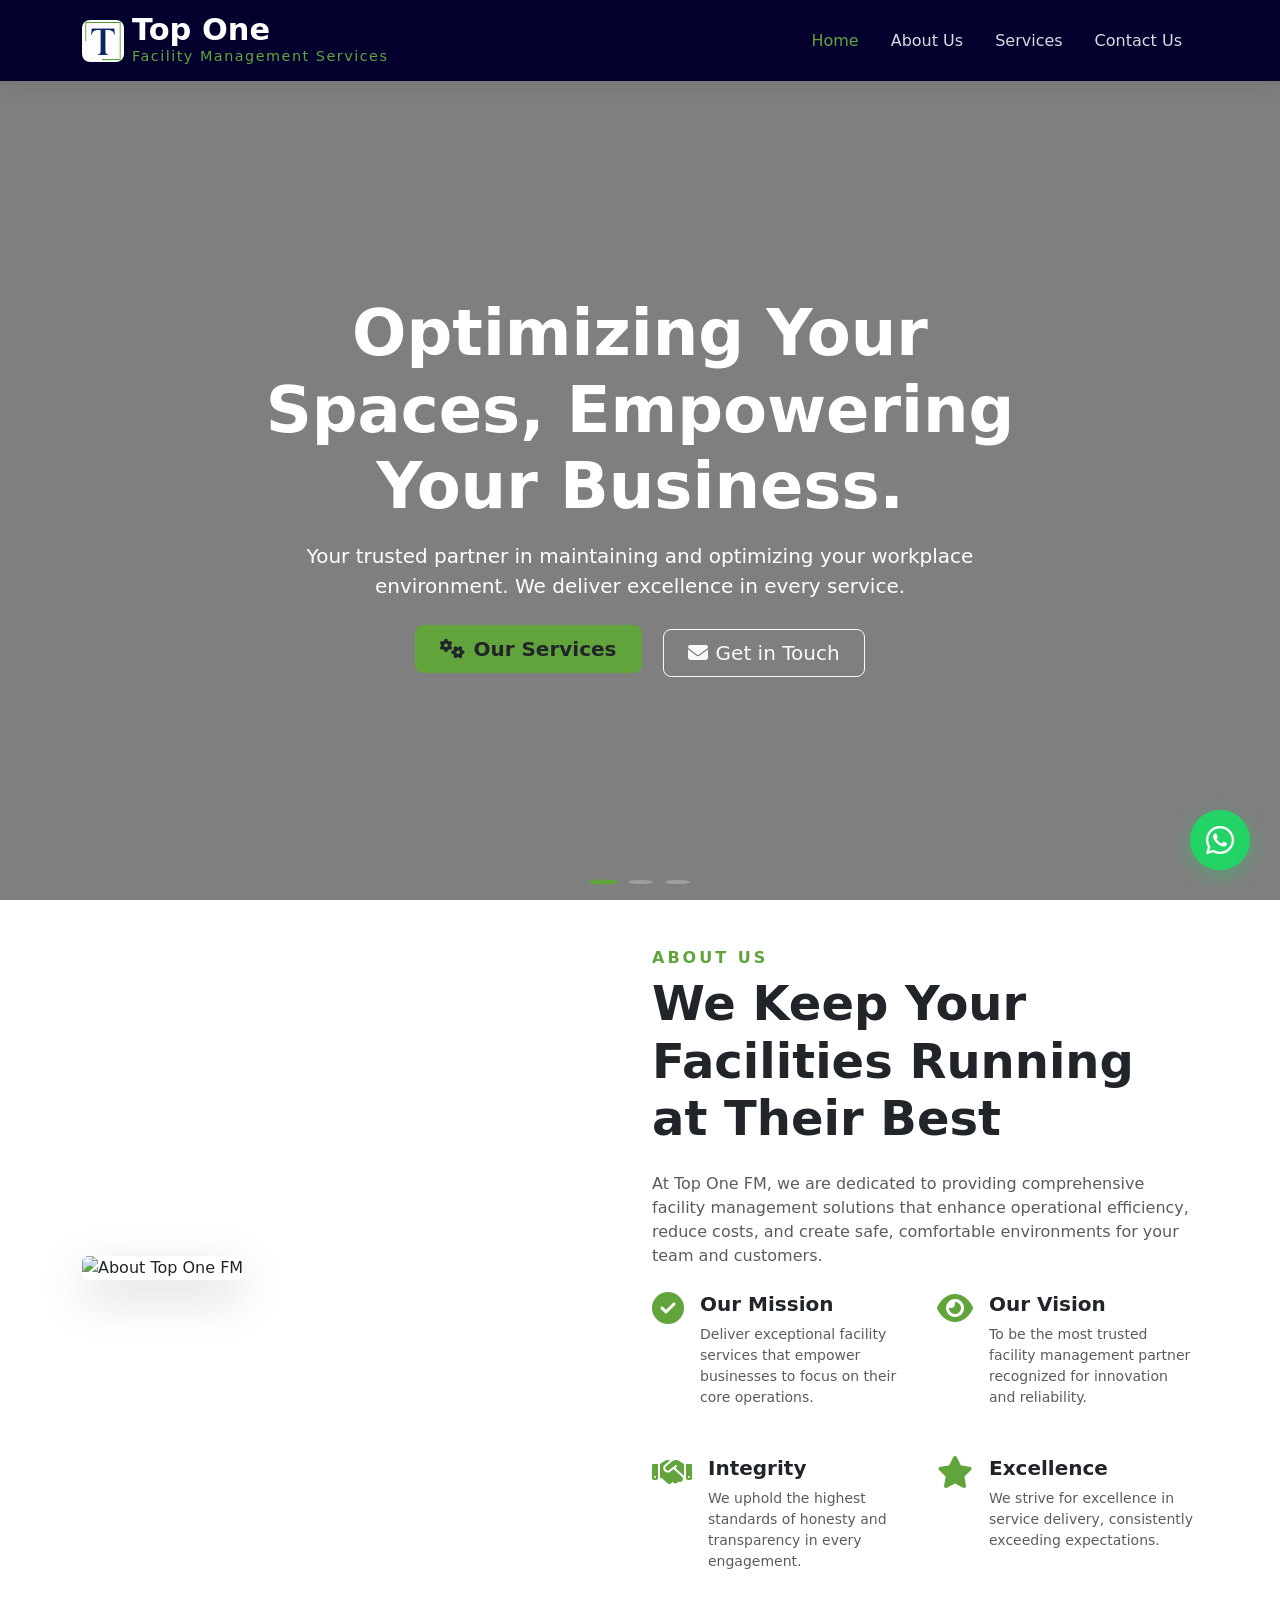
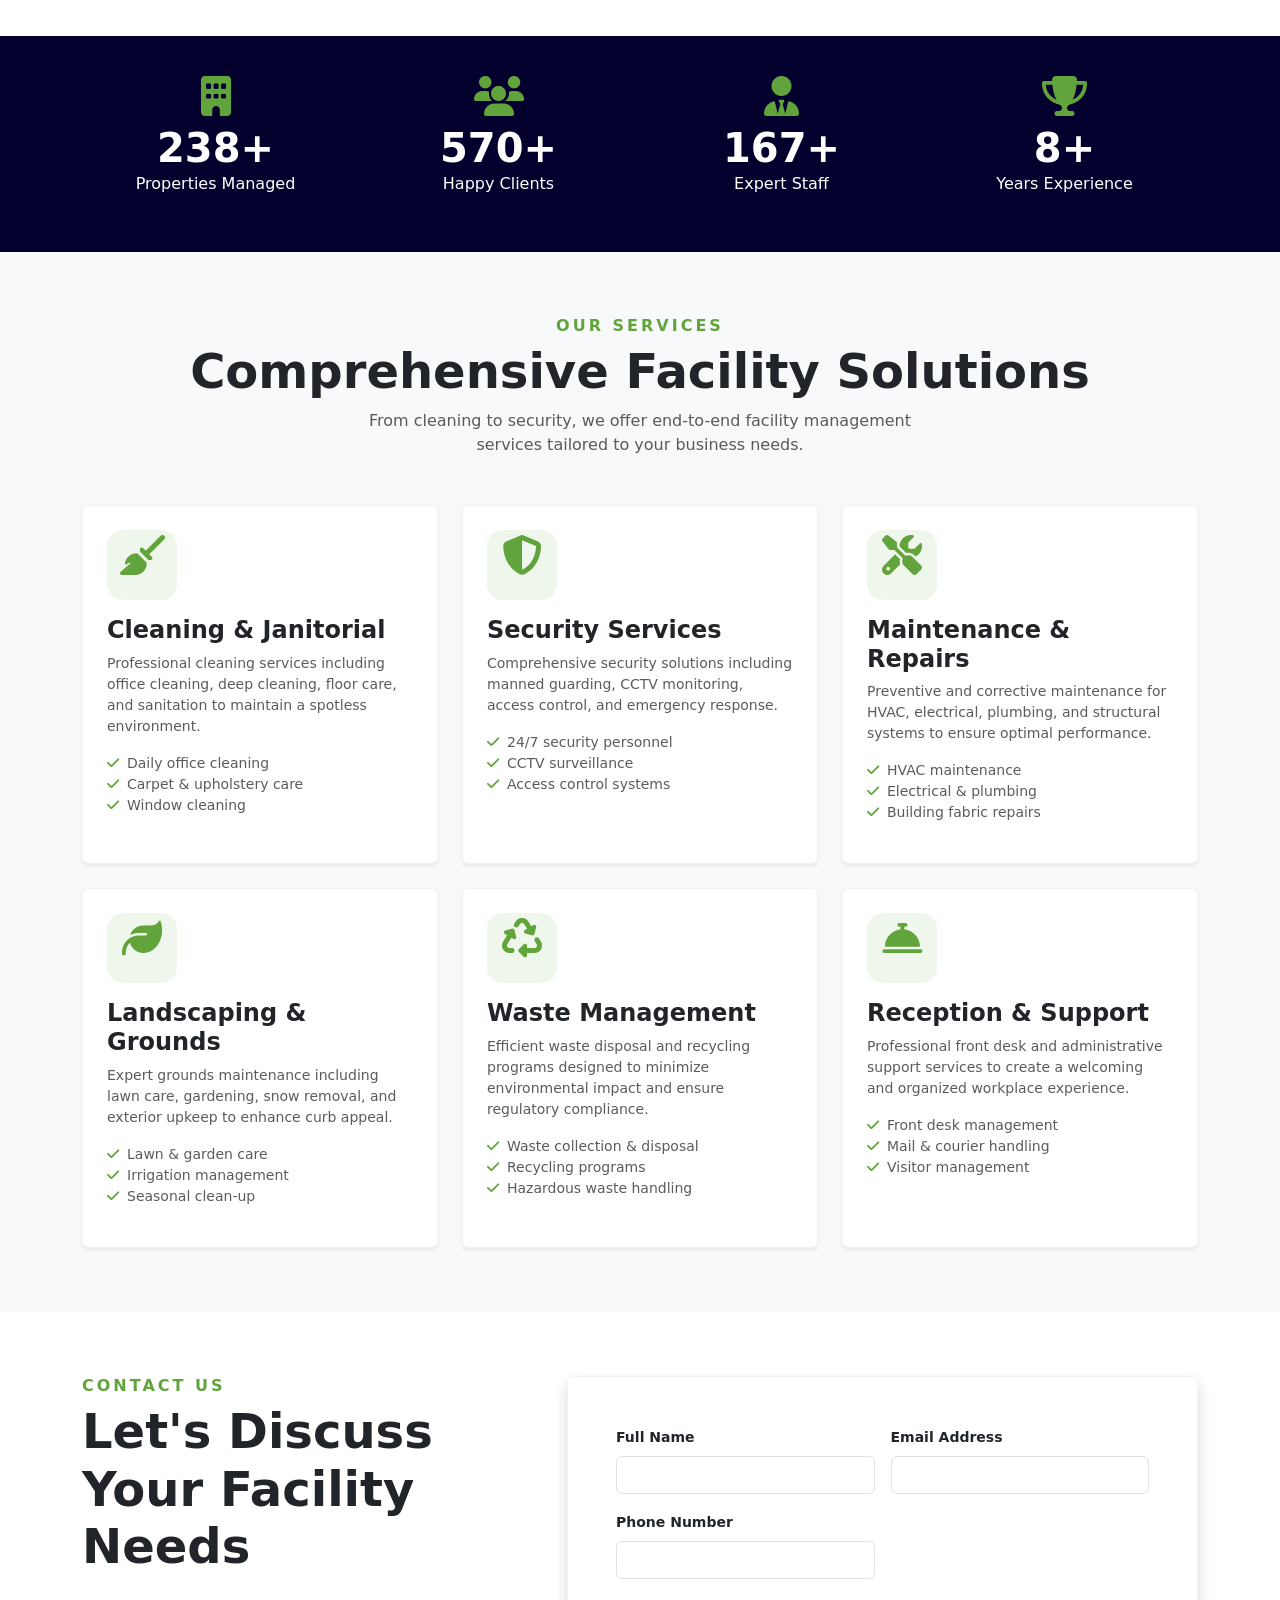
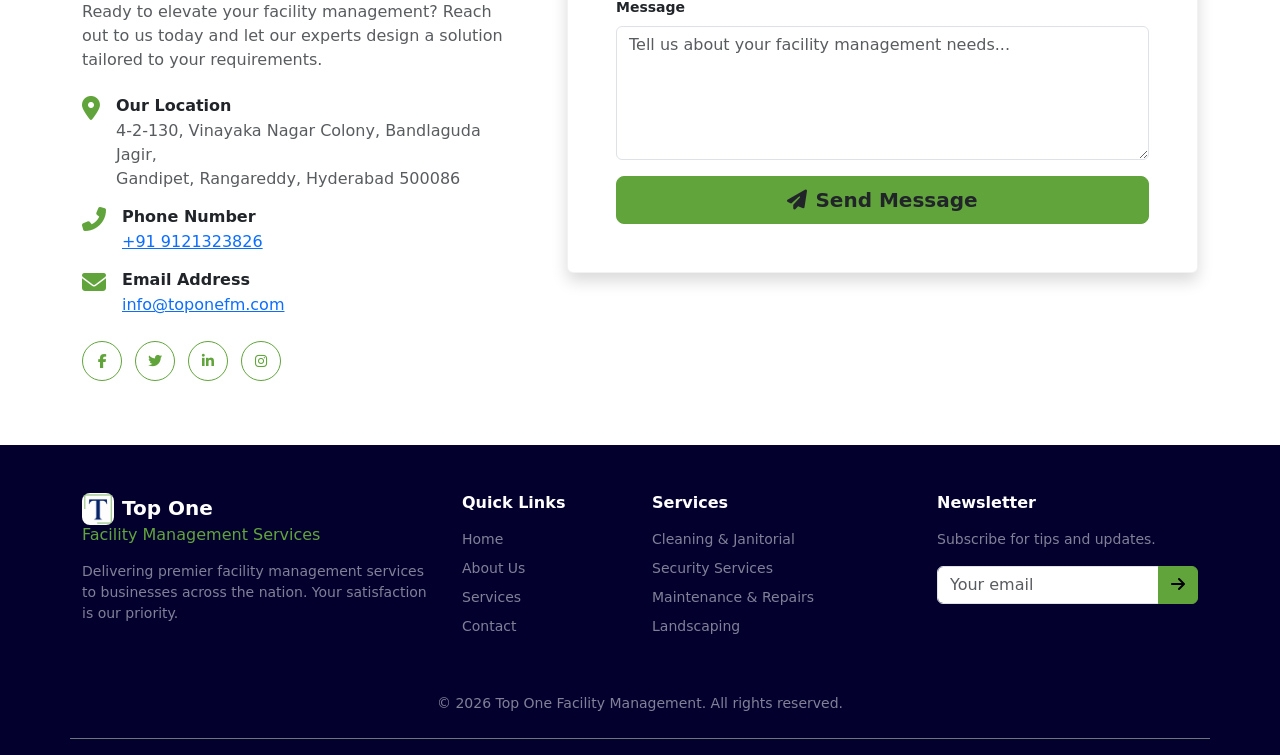
==== index.html @ 1a219643 "Update index.html" ====
<!DOCTYPE html>
<html lang="en">
<head>
    <meta charset="UTF-8" />
    <meta name="viewport" content="width=device-width, initial-scale=1.0" />
    <title>Top One Facility Management Services</title>
    <link rel="icon" type="image/png" href="icon.png" />
    <!-- Favicon configurations for Google Search & browsers -->
    <link rel="icon" type="image/png" href="icon.png" sizes="any" />
    <link rel="icon" type="image/png" sizes="48x48" href="icon.png" />
    <link rel="icon" type="image/png" sizes="192x192" href="icon.png" />
    <link rel="apple-touch-icon" href="icon.png" />
    <link href="https://cdn.jsdelivr.net/npm/bootstrap@5.3.3/dist/css/bootstrap.min.css" rel="stylesheet" />
    <link href="https://cdn.jsdelivr.net/npm/tailwindcss@2.2.19/dist/tailwind.min.css" rel="stylesheet" />
    <link rel="stylesheet" href="https://cdnjs.cloudflare.com/ajax/libs/font-awesome/6.5.0/css/all.min.css" />
    <link rel="stylesheet" href="styles.css?v=25" />
    <script type="application/ld+json"> 
    [
        { 
            "@context": "https://schema.org", 
            "@type": "WebSite", 
            "name": "Top One FM", 
            "alternateName": ["Top One Facility Management Services", "Top One FM"], 
            "url": "https://toponefm.com" 
        },
        {
            "@context": "https://schema.org",
            "@type": "Organization",
            "name": "Top One Facility Management Services",
            "legalName": "Top One Facility Management Services",
            "url": "https://toponefm.com",
            "logo": "https://toponefm.com"
        }
    ]
    </script>
    <!-- Open Graph Meta Tags for Consistent Branding -->
    <meta property="og:site_name" content="Top One Fm" />
    <meta property="og:title" content="Top One Facility Management Services" />
    <meta property="og:url" content="https://toponefm.com" />
    <meta property="og:type" content="website" />
    
    <!-- Google tag (gtag.js) -->
    <script async src="https://www.googletagmanager.com/gtag/js?id=G-5FT3HVYM9T"></script>
    <script>
    window.dataLayer = window.dataLayer || [];
    function gtag(){dataLayer.push(arguments);}
    gtag('js', new Date());
    gtag('config', 'G-5FT3HVYM9T');
    </script>
</head>
<body>
    <!-- Navbar -->
    <nav class="navbar navbar-expand-lg navbar-dark fixed-top" id="mainNav">
        <div class="container">
            <a class="navbar-brand d-flex align-items-center" href="#">
                <img src="icon.png" alt="Top One FM Logo" class="brand-logo me-2" />
                <span class="brand-text">
                    <span class="brand-title d-block fw-bold">Top One</span>
                    <span class="brand-subtitle d-block">Facility Management Services</span>
                </span>
            </a>
            <button class="navbar-toggler" type="button" data-bs-toggle="collapse" data-bs-target="#navbarNav">
                <span class="navbar-toggler-icon"></span>
            </button>
            <div class="collapse navbar-collapse" id="navbarNav">
                <ul class="navbar-nav ms-auto">
                    <li class="nav-item"><a class="nav-link active" href="#home">Home</a></li>
                    <li class="nav-item"><a class="nav-link" href="#about">About Us</a></li>
                    <li class="nav-item"><a class="nav-link" href="#services">Services</a></li>
                    <li class="nav-item"><a class="nav-link" href="#contact">Contact Us</a></li>
                </ul>
            </div>
        </div>
    </nav>

    <!-- Home / Hero Carousel -->
    <section id="home" class="hero-carousel-section">
        <div id="heroCarousel" class="carousel slide carousel-fade" data-bs-ride="carousel" data-bs-interval="12000">
            <div class="carousel-indicators">
                <button type="button" data-bs-target="#heroCarousel" data-bs-slide-to="0" class="active"></button>
                <button type="button" data-bs-target="#heroCarousel" data-bs-slide-to="1"></button>
                <button type="button" data-bs-target="#heroCarousel" data-bs-slide-to="2"></button>
            </div>
            <div class="carousel-inner">
                <div class="carousel-item active" style="background-image: url('https://images.unsplash.com/photo-1497366216548-37526070297c?auto=format&fit=crop&w=1920&q=80');">
                    <div class="carousel-overlay">
                        <div class="container text-center text-white">
                            <h1 class="display-3 fw-bold mb-3 carousel-title">Optimizing Your Spaces, Empowering Your Business.</h1>
                            <p class="lead mb-4 carousel-subtitle">Your trusted partner in maintaining and optimizing your workplace environment. We deliver excellence in every service.</p>
                            <div>
                                <a href="#services" class="btn btn-warning btn-lg text-dark fw-bold me-3 px-4 mb-2">
                                    <i class="fas fa-cogs me-2"></i>Our Services
                                </a>
                                <a href="#contact" class="btn btn-outline-light btn-lg px-4">
                                    <i class="fas fa-envelope me-2"></i>Get in Touch
                                </a>
                            </div>
                        </div>
                    </div>
                </div>
                <div class="carousel-item" style="background-image: url('https://images.unsplash.com/photo-1497366811353-6870744d04b2?auto=format&fit=crop&w=1920&q=80');">
                    <div class="carousel-overlay">
                        <div class="container text-center text-white">
                            <h1 class="display-3 fw-bold mb-3 carousel-title">Smart Facility Solutions</h1>
                            <p class="lead mb-4 carousel-subtitle">Integrating technology and expertise to create intelligent, efficient, and sustainable workspaces for your business.</p>
                            <div>
                                <a href="#services" class="btn btn-warning btn-lg text-dark fw-bold me-3 px-4 mb-2">
                                    <i class="fas fa-lightbulb me-2"></i>Explore Solutions
                                </a>
                                <a href="#about" class="btn btn-outline-light btn-lg px-4">
                                    <i class="fas fa-info-circle me-2"></i>Learn More
                                </a>
                            </div>
                        </div>
                    </div>
                </div>
                <div class="carousel-item" style="background-image: url('https://images.unsplash.com/photo-1504384308090-c894fdcc538d?auto=format&fit=crop&w=1920&q=80');">
                    <div class="carousel-overlay">
                        <div class="container text-center text-white">
                            <h1 class="display-3 fw-bold mb-3 carousel-title">Your Comfort, Our Priority</h1>
                            <p class="lead mb-4 carousel-subtitle">From cleaning to security, we ensure your facility operates seamlessly so you can focus on what matters most.</p>
                            <div>
                                <a href="#contact" class="btn btn-warning btn-lg text-dark fw-bold me-3 px-4 mb-2">
                                    <i class="fas fa-phone-alt me-2"></i>Contact Us Today
                                </a>
                                <a href="#services" class="btn btn-outline-light btn-lg px-4">
                                    <i class="fas fa-list me-2"></i>View Services
                                </a>
                            </div>
                        </div>
                    </div>
                </div>
            </div>
            <button class="carousel-control-prev" type="button" data-bs-target="#heroCarousel" data-bs-slide="prev">
                <span class="carousel-control-prev-icon"></span>
            </button>
            <button class="carousel-control-next" type="button" data-bs-target="#heroCarousel" data-bs-slide="next">
                <span class="carousel-control-next-icon"></span>
            </button>
        </div>
    </section>

    <!-- About Us Section -->
    <section id="about">
        <div class="container py-5">
            <div class="row align-items-center">
                <div class="col-lg-6 mb-4 mb-lg-0">
                    <img src="https://images.unsplash.com/photo-1497366216548-37526070297c?auto=format&fit=crop&w=800&q=80" alt="About Top One FM" class="img-fluid rounded shadow-lg" />
                </div>
                <div class="col-lg-6">
                    <h6 class="text-warning fw-bold text-uppercase letter-spacing">About Us</h6>
                    <h2 class="display-5 fw-bold mb-4">We Keep Your Facilities Running at Their Best</h2>
                    <p class="text-muted mb-4">
                        At Top One FM, we are dedicated to providing comprehensive facility management
                        solutions that enhance operational efficiency, reduce costs, and create safe,
                        comfortable environments for your team and customers.
                    </p>
                    <div class="row g-4">
                        <div class="col-md-6">
                            <div class="d-flex">
                                <div class="me-3">
                                    <i class="fas fa-check-circle text-warning fs-2"></i>
                                </div>
                                <div>
                                    <h5 class="fw-bold">Our Mission</h5>
                                    <p class="text-muted small">Deliver exceptional facility services that empower businesses to focus on their core operations.</p>
                                </div>
                            </div>
                        </div>
                        <div class="col-md-6">
                            <div class="d-flex">
                                <div class="me-3">
                                    <i class="fas fa-eye text-warning fs-2"></i>
                                </div>
                                <div>
                                    <h5 class="fw-bold">Our Vision</h5>
                                    <p class="text-muted small">To be the most trusted facility management partner recognized for innovation and reliability.</p>
                                </div>
                            </div>
                        </div>
                    </div>
                    <div class="row g-4 mt-2">
                        <div class="col-md-6">
                            <div class="d-flex">
                                <div class="me-3">
                                    <i class="fas fa-handshake text-warning fs-2"></i>
                                </div>
                                <div>
                                    <h5 class="fw-bold">Integrity</h5>
                                    <p class="text-muted small">We uphold the highest standards of honesty and transparency in every engagement.</p>
                                </div>
                            </div>
                        </div>
                        <div class="col-md-6">
                            <div class="d-flex">
                                <div class="me-3">
                                    <i class="fas fa-star text-warning fs-2"></i>
                                </div>
                                <div>
                                    <h5 class="fw-bold">Excellence</h5>
                                    <p class="text-muted small">We strive for excellence in service delivery, consistently exceeding expectations.</p>
                                </div>
                            </div>
                        </div>
                    </div>
                </div>
            </div>
        </div>
    </section>

    <!-- Stats Section -->
    <section class="stats-section text-white">
        <div class="container py-3">
            <div class="row text-center g-3">
                <div class="col-6 col-lg-3">
                    <div class="stat-item">
                        <i class="fas fa-building fs-1 mb-2 text-warning"></i>
                        <h2 class="fw-bold mb-0 count" data-target="500">0</h2>
                        <p>Properties Managed</p>
                    </div>
                </div>
                <div class="col-6 col-lg-3">
                    <div class="stat-item">
                        <i class="fas fa-users fs-1 mb-2 text-warning"></i>
                        <h2 class="fw-bold mb-0 count" data-target="1200">0</h2>
                        <p>Happy Clients</p>
                    </div>
                </div>
                <div class="col-6 col-lg-3">
                    <div class="stat-item">
                        <i class="fas fa-user-tie fs-1 mb-2 text-warning"></i>
                        <h2 class="fw-bold mb-0 count" data-target="350">0</h2>
                        <p>Expert Staff</p>
                    </div>
                </div>
                <div class="col-6 col-lg-3">
                    <div class="stat-item">
                        <i class="fas fa-trophy fs-1 mb-2 text-warning"></i>
                        <h2 class="fw-bold mb-0 count" data-target="15">0</h2>
                        <p>Years Experience</p>
                    </div>
                </div>
            </div>
        </div>
    </section>

    <!-- Services Section -->
    <section id="services" class="py-3 bg-light">
        <div class="container py-5">
            <div class="text-center mb-5">
                <h6 class="text-warning fw-bold text-uppercase letter-spacing">Our Services</h6>
                <h2 class="display-5 fw-bold">Comprehensive Facility Solutions</h2>
                <p class="text-muted mx-auto" style="max-width: 600px;">
                    From cleaning to security, we offer end-to-end facility management services
                    tailored to your business needs.
                </p>
            </div>
            <div class="row g-4">
                <div class="col-md-6 col-lg-4">
                    <div class="service-card p-4 bg-white rounded shadow-sm h-100">
                        <div class="service-icon mb-3">
                            <i class="fas fa-broom fs-1 text-warning"></i>
                        </div>
                        <h4 class="fw-bold">Cleaning &amp; Janitorial</h4>
                        <p class="text-muted small">Professional cleaning services including office cleaning, deep cleaning, floor care, and sanitation to maintain a spotless environment.</p>
                        <ul class="list-unstyled small text-muted">
                            <li><i class="fas fa-check text-warning me-2"></i>Daily office cleaning</li>
                            <li><i class="fas fa-check text-warning me-2"></i>Carpet &amp; upholstery care</li>
                            <li><i class="fas fa-check text-warning me-2"></i>Window cleaning</li>
                        </ul>
                    </div>
                </div>
                <div class="col-md-6 col-lg-4">
                    <div class="service-card p-4 bg-white rounded shadow-sm h-100">
                        <div class="service-icon mb-3">
                            <i class="fas fa-shield-alt fs-1 text-warning"></i>
                        </div>
                        <h4 class="fw-bold">Security Services</h4>
                        <p class="text-muted small">Comprehensive security solutions including manned guarding, CCTV monitoring, access control, and emergency response.</p>
                        <ul class="list-unstyled small text-muted">
                            <li><i class="fas fa-check text-warning me-2"></i>24/7 security personnel</li>
                            <li><i class="fas fa-check text-warning me-2"></i>CCTV surveillance</li>
                            <li><i class="fas fa-check text-warning me-2"></i>Access control systems</li>
                        </ul>
                    </div>
                </div>
                <div class="col-md-6 col-lg-4">
                    <div class="service-card p-4 bg-white rounded shadow-sm h-100">
                        <div class="service-icon mb-3">
                            <i class="fas fa-tools fs-1 text-warning"></i>
                        </div>
                        <h4 class="fw-bold">Maintenance &amp; Repairs</h4>
                        <p class="text-muted small">Preventive and corrective maintenance for HVAC, electrical, plumbing, and structural systems to ensure optimal performance.</p>
                        <ul class="list-unstyled small text-muted">
                            <li><i class="fas fa-check text-warning me-2"></i>HVAC maintenance</li>
                            <li><i class="fas fa-check text-warning me-2"></i>Electrical &amp; plumbing</li>
                            <li><i class="fas fa-check text-warning me-2"></i>Building fabric repairs</li>
                        </ul>
                    </div>
                </div>
                <div class="col-md-6 col-lg-4">
                    <div class="service-card p-4 bg-white rounded shadow-sm h-100">
                        <div class="service-icon mb-3">
                            <i class="fas fa-leaf fs-1 text-warning"></i>
                        </div>
                        <h4 class="fw-bold">Landscaping &amp; Grounds</h4>
                        <p class="text-muted small">Expert grounds maintenance including lawn care, gardening, snow removal, and exterior upkeep to enhance curb appeal.</p>
                        <ul class="list-unstyled small text-muted">
                            <li><i class="fas fa-check text-warning me-2"></i>Lawn &amp; garden care</li>
                            <li><i class="fas fa-check text-warning me-2"></i>Irrigation management</li>
                            <li><i class="fas fa-check text-warning me-2"></i>Seasonal clean-up</li>
                        </ul>
                    </div>
                </div>
                <div class="col-md-6 col-lg-4">
                    <div class="service-card p-4 bg-white rounded shadow-sm h-100">
                        <div class="service-icon mb-3">
                            <i class="fas fa-recycle fs-1 text-warning"></i>
                        </div>
                        <h4 class="fw-bold">Waste Management</h4>
                        <p class="text-muted small">Efficient waste disposal and recycling programs designed to minimize environmental impact and ensure regulatory compliance.</p>
                        <ul class="list-unstyled small text-muted">
                            <li><i class="fas fa-check text-warning me-2"></i>Waste collection &amp; disposal</li>
                            <li><i class="fas fa-check text-warning me-2"></i>Recycling programs</li>
                            <li><i class="fas fa-check text-warning me-2"></i>Hazardous waste handling</li>
                        </ul>
                    </div>
                </div>
                <div class="col-md-6 col-lg-4">
                    <div class="service-card p-4 bg-white rounded shadow-sm h-100">
                        <div class="service-icon mb-3">
                            <i class="fas fa-concierge-bell fs-1 text-warning"></i>
                        </div>
                        <h4 class="fw-bold">Reception &amp; Support</h4>
                        <p class="text-muted small">Professional front desk and administrative support services to create a welcoming and organized workplace experience.</p>
                        <ul class="list-unstyled small text-muted">
                            <li><i class="fas fa-check text-warning me-2"></i>Front desk management</li>
                            <li><i class="fas fa-check text-warning me-2"></i>Mail &amp; courier handling</li>
                            <li><i class="fas fa-check text-warning me-2"></i>Visitor management</li>
                        </ul>
                    </div>
                </div>
            </div>
        </div>
    </section>

    <!-- Contact Section -->
    <section id="contact" class="py-3">
        <div class="container py-5">
            <div class="row g-5">
                <div class="col-lg-5">
                    <h6 class="text-warning fw-bold text-uppercase letter-spacing">Contact Us</h6>
                    <h2 class="display-5 fw-bold mb-4">Let's Discuss Your Facility Needs</h2>
                    <p class="text-muted mb-4">
                        Ready to elevate your facility management? Reach out to us today and let our
                        experts design a solution tailored to your requirements.
                    </p>
                    <div class="d-flex mb-3">
                        <div class="contact-icon me-3">
                            <i class="fas fa-map-marker-alt fs-4 text-warning"></i>
                        </div>
                        <div>
                            <h6 class="fw-bold mb-1">Our Location</h6>
                            <p class="text-muted mb-0">4-2-130, Vinayaka Nagar Colony, Bandlaguda Jagir,<br />Gandipet, Rangareddy, Hyderabad 500086</p>
                        </div>
                    </div>
                    <div class="d-flex mb-3">
                        <div class="contact-icon me-3">
                            <i class="fas fa-phone-alt fs-4 text-warning"></i>
                        </div>
                        <div>
                            <h6 class="fw-bold mb-1">Phone Number</h6>
                            <p class="text-muted mb-0">
                                <a href="tel:+919121323826" class="text-primary text-decoration-underline">
                                    +91 9121323826
                                </a>
                            </p>
                        </div>
                    </div>
                    <div class="d-flex mb-4">
                        <div class="contact-icon me-3">
                            <i class="fas fa-envelope fs-4 text-warning"></i>
                        </div>
                        <div>
                            <h6 class="fw-bold mb-1">Email Address</h6>
                            <p class="text-muted mb-0">
                                <a href="mailto:info@toponefm.com" class="text-primary text-decoration-underline">
                                    info@toponefm.com
                                </a>
                            </p>
                        </div>
                    </div>
                    <div class="social-links">
                        <a href="#" class="btn btn-outline-warning btn-sm me-2 rounded-circle"><i class="fab fa-facebook-f"></i></a>
                        <a href="#" class="btn btn-outline-warning btn-sm me-2 rounded-circle"><i class="fab fa-twitter"></i></a>
                        <a href="#" class="btn btn-outline-warning btn-sm me-2 rounded-circle"><i class="fab fa-linkedin-in"></i></a>
                        <a href="#" class="btn btn-outline-warning btn-sm me-2 rounded-circle"><i class="fab fa-instagram"></i></a>
                    </div>
                </div>
                <div class="col-lg-7">
                    <div class="contact-form-wrapper p-4 p-md-5 bg-white rounded shadow">
                        <form id="contactForm">
                            <input type="hidden" name="access_key" value="d56a44e5-8160-40c5-9e93-d01ef534c66e" />
                            <div class="row g-3">
                                <div class="col-md-6">
                                    <label class="form-label fw-bold small">Full Name</label>
                                    <input type="text" name="name" class="form-control form-control-md" required />
                                </div>
                                <div class="col-md-6">
                                    <label class="form-label fw-bold small">Email Address</label>
                                    <input type="email" name="email" class="form-control form-control-md" required />
                                </div>
                                <div class="col-md-6">
                                    <label class="form-label fw-bold small">Phone Number</label>
                                    <input type="tel" name="phone" class="form-control form-control-md" />
                                </div>
                                <div class="col-12">
                                    <label class="form-label fw-bold small">Message</label>
                                    <textarea name="message" class="form-control form-control-md" rows="5" placeholder="Tell us about your facility management needs..." required></textarea>
                                </div>
                                <div class="col-12">
                                    <button type="submit" class="btn btn-warning btn-lg w-100 text-dark fw-bold">
                                        <i class="fas fa-paper-plane me-2"></i>Send Message
                                    </button>
                                </div>
                            </div>
                        </form>
                    </div>
                </div>
            </div>
        </div>
    </section>

    <!-- Footer -->
    <footer class="footer-section pt-5 pb-3 text-white">
        <div class="container">
            <div class="row g-4 pb-4 border-bottom border-secondary">
                <div class="col-lg-4">
                    <h5 class="fw-bold mb-3">
                        <img src="icon.png" alt="Top One FM Logo" class="brand-logo footer-logo me-2" />Top One
                        <span class="text-warning d-block fs-6 fw-normal">Facility Management Services</span>
                    </h5>
                    <p class="text-white-50 small">
                        Delivering premier facility management services to businesses across the nation.
                        Your satisfaction is our priority.
                    </p>
                </div>
                <div class="col-6 col-lg-2">
                    <h6 class="fw-bold mb-3">Quick Links</h6>
                    <ul class="list-unstyled small">
                        <li class="mb-2"><a href="#home" class="text-white-50 text-decoration-none">Home</a></li>
                        <li class="mb-2"><a href="#about" class="text-white-50 text-decoration-none">About Us</a></li>
                        <li class="mb-2"><a href="#services" class="text-white-50 text-decoration-none">Services</a></li>
                        <li class="mb-2"><a href="#contact" class="text-white-50 text-decoration-none">Contact</a></li>
                    </ul>
                </div>
                <div class="col-6 col-lg-3">
                    <h6 class="fw-bold mb-3">Services</h6>
                    <ul class="list-unstyled small">
                        <li class="mb-2"><a href="#services" class="text-white-50 text-decoration-none">Cleaning &amp; Janitorial</a></li>
                        <li class="mb-2"><a href="#services" class="text-white-50 text-decoration-none">Security Services</a></li>
                        <li class="mb-2"><a href="#services" class="text-white-50 text-decoration-none">Maintenance &amp; Repairs</a></li>
                        <li class="mb-2"><a href="#services" class="text-white-50 text-decoration-none">Landscaping</a></li>
                    </ul>
                </div>
                <div class="col-lg-3">
                    <h6 class="fw-bold mb-3">Newsletter</h6>
                    <p class="text-white-50 small">Subscribe for tips and updates.</p>
                    <form id="newsletterForm">
                        <!-- Hidden Web3Forms Access Key & Custom Subject -->
                        <input type="hidden" name="access_key" value="d56a44e5-8160-40c5-9e93-d01ef534c66e" />
                        <input type="hidden" name="subject" value="New Newsletter Subscription!" />
                        <input type="hidden" name="from_name" value="Top One FM Newsletter" />
                        <div class="input-group">
                            <input type="email" name="email" class="form-control" placeholder="Your email" required />
                            <button class="btn btn-warning" type="submit" id="newsletterBtn">
                                <i class="fas fa-arrow-right"></i>
                            </button>
                        </div>
                    </form>
                </div>
            <div class="text-center pt-3">
                <p class="text-white-50 small mb-0">
                    &copy; 2026 Top One Facility Management. All rights reserved.
                </p>
            </div>
        </div>
    </footer>

    <!-- WhatsApp Contact Button -->
    <a href="https://wa.me/919121323826?text=Hello%20Top%20One%20FM%2C%20I%20would%20like%20to%20know%20more%20about%20your%20services."
       class="whatsapp-float"
       target="_blank"
       rel="noopener noreferrer"
       aria-label="Chat with us on WhatsApp">
        <i class="fab fa-whatsapp"></i>
    </a>

    <script src="https://cdn.jsdelivr.net/npm/bootstrap@5.3.3/dist/js/bootstrap.bundle.min.js"></script>
    <script src="script.js"></script>
</body>
</html>
---- styles.css ----
/* ===== Reset & Base ===== */
* {
    margin: 0;
    padding: 0;
    box-sizing: border-box;
}

html {
    scroll-behavior: smooth;
    overflow-x: hidden;
}

body {
    font-family: 'Segoe UI', system-ui, -apple-system, sans-serif;
    padding-top: 76px;
    overflow-x: hidden;
    width: 100%;
}

.letter-spacing {
    letter-spacing: 3px;
}

/* ===== Brand Theme Overrides ===== */
:root {
    --brand-navy: #03002E;
    --brand-green: #62A43C;
    --brand-green-dark: #549729;
}

.text-warning {
    color: var(--brand-green) !important;
}

.btn-warning {
    background-color: var(--brand-green) !important;
    border-color: var(--brand-green) !important;
}

.btn-warning:hover,
.btn-warning:focus,
.btn-warning:active {
    background-color: var(--brand-green-dark) !important;
    border-color: var(--brand-green-dark) !important;
}

.btn-outline-warning {
    color: var(--brand-green) !important;
    border-color: var(--brand-green) !important;
}

.btn-outline-warning:hover,
.btn-outline-warning:focus,
.btn-outline-warning:active {
    background-color: var(--brand-green) !important;
    border-color: var(--brand-green) !important;
    color: #fff !important;
}

.bg-warning {
    background-color: var(--brand-green) !important;
}

/* ===== Navbar ===== */
#mainNav {
    background: #03002E;
    backdrop-filter: blur(12px);
    transition: all 0.3s ease;
    box-shadow: 0 2px 20px rgba(0,0,0,0.1);
}

#mainNav .nav-link {
    color: rgba(255,255,255,0.85) !important;
    font-weight: 500;
    margin: 0 8px;
    position: relative;
    transition: color 0.3s ease;
}

#mainNav .nav-link::after {
    content: '';
    position: absolute;
    bottom: 0;
    left: 50%;
    transform: translateX(-50%);
    width: 0;
    height: 2px;
    background: #62A43C;
    transition: width 0.3s ease;
}

#mainNav .nav-link:hover,
#mainNav .nav-link.active {
    color: #62A43C !important;
}

/* ===== Brand ===== */
.brand-icon {
    font-size: 2.3rem;
    color: #62A43C;
}

.brand-logo {
    width: 42px;
    height: 42px;
    object-fit: contain;
    border-radius: 8px;
}

.footer-logo {
    width: 32px;
    height: 32px;
}

.brand-title {
    font-size: 1.9rem;
    line-height: 1.1;
    color: #fff;
}

.brand-subtitle {
    font-size: 0.9rem;
    letter-spacing: 1.5px;
    color: #62A43C;
}

/* ===== Hero Carousel ===== */
.hero-carousel-section {
    position: relative;
    margin-top: -76px;
}

.hero-carousel-section .carousel-item {
    height: 100vh;
    min-height: 600px;
    background-size: cover;
    background-position: center;
    position: relative;
}

.hero-carousel-section .carousel-item::before {
    content: '';
    position: absolute;
    top: 0;
    left: 0;
    width: 100%;
    height: 100%;
    background: linear-gradient(135deg, rgba(0,0,0,0.5) 0%, rgba(0,0,0,0.5) 100%);
    z-index: 1;
}

.carousel-overlay {
    position: absolute;
    top: 0;
    left: 0;
    width: 100%;
    height: 100%;
    display: flex;
    align-items: center;
    justify-content: center;
    z-index: 2;
    padding-top: 76px;
}

.carousel-overlay .container {
    max-width: 800px;
}

.carousel-title {
    animation: fadeInUp 0.8s ease forwards;
}

.carousel-subtitle {
    animation: fadeInUp 0.8s ease 0.3s forwards;
    opacity: 0;
}

.carousel-item .btn {
    animation: fadeInUp 0.8s ease 0.6s forwards;
    opacity: 0;
}

.hero-carousel-section .carousel-indicators button {
    width: 21px;
    height: 0.1px;
    border-radius: 100%;
    margin: 0 6px;
    background: rgba(255,255,255,0.5);
    border: 2px solid transparent;
    transition: all 0.3s ease;
}

.hero-carousel-section .carousel-indicators button.active {
    background: #62A43C;
    border-color: #62A43C;
    transform: scale(1.2);
}

.hero-carousel-section .carousel-control-prev,
.hero-carousel-section .carousel-control-next {
    width: 60px;
    height: 60px;
    top: 50%;
    transform: translateY(-50%);
    border-radius: 50%;
    opacity: 0;
    transition: all 0.4s ease;
    z-index: 3;
}

.hero-carousel-section:hover .carousel-control-prev,
.hero-carousel-section:hover .carousel-control-next {
    opacity: 1;
}

.hero-carousel-section .carousel-control-prev {
    left: 30px;
}

.hero-carousel-section .carousel-control-next {
    right: 30px;
}

.hero-carousel-section .carousel-control-prev-icon,
.hero-carousel-section .carousel-control-next-icon {
    width: 24px;
    height: 24px;
}

@keyframes fadeInUp {
    from {
        opacity: 0;
        transform: translateY(40px);
    }
    to {
        opacity: 1;
        transform: translateY(0);
    }
}

/* ===== Stats Section ===== */
.stats-section {
    background: linear-gradient(135deg, #03002E, #03002E);
}

.stat-item {
    padding: 1.5rem 1rem;
    border-radius: 12px;
    transition: transform 0.3s ease, background 0.3s ease;
}

.stat-item:hover {
    transform: translateY(-8px);
    background: rgba(98,164,60,0.1);
}

.stat-item h2 {
    font-size: 2.5rem;
}

/* ===== Service Cards ===== */
.service-card {
    border: 1px solid rgba(0,0,0,0.05);
    transition: transform 0.3s ease, box-shadow 0.3s ease;
    position: relative;
    overflow: hidden;
}

.service-card::before {
    content: '';
    position: absolute;
    top: 0;
    left: 0;
    width: 4px;
    height: 0;
    background: #62A43C;
    transition: height 0.3s ease;
}

.service-card:hover::before {
    height: 100%;
}

.service-card:hover {
    transform: translateY(-8px);
    box-shadow: 0 20px 40px rgba(0,0,0,0.1) !important;
}

.service-icon {
    display: inline-block;
    width: 70px;
    height: 70px;
    line-height: 70px;
    text-align: center;
    background: rgba(98,164,60,0.1);
    border-radius: 16px;
    transition: transform 0.3s ease, background 0.3s ease;
}

.service-card:hover .service-icon {
    transform: scale(1.1) rotate(-5deg);
    background: rgba(98,164,60,0.2);
}

/* ===== Contact Section ===== */
.contact-form-wrapper {
    border: 1px solid rgba(0,0,0,0.05);
}

.form-control:focus,
.form-select:focus {
    border-color: #62A43C;
    box-shadow: 0 0 0 0.2rem rgba(98,164,60,0.2);
}

.social-links .btn {
    width: 40px;
    height: 40px;
    display: inline-flex;
    align-items: center;
    justify-content: center;
    transition: all 0.3s ease;
}

.social-links .btn:hover {
    background: #62A43C;
    color: #03002E !important;
    transform: translateY(-3px);
}

/* ===== Footer ===== */
.footer-section {
    background: #03002E;
}

.footer-section a:hover {
    color: #62A43C !important;
}

/* ===== Toast Notification ===== */
.toast-container {
    position: fixed;
    bottom: 30px;
    right: 30px;
    z-index: 9999;
}

/* ===== Scroll Animations ===== */
.reveal {
    opacity: 0;
    transform: translateY(40px);
    transition: opacity 0.7s ease, transform 0.7s ease;
}

.reveal.active {
    opacity: 1;
    transform: translateY(0);
}

/* ===== Back to Top ===== */
#backToTop {
    position: fixed;
    bottom: 30px;
    left: 30px;
    width: 50px;
    height: 50px;
    border-radius: 50%;
    display: flex;
    align-items: center;
    justify-content: center;
    background: #62A43C;
    color: #03002E;
    border: none;
    cursor: pointer;
    opacity: 0;
    visibility: hidden;
    transition: all 0.3s ease;
    z-index: 999;
    box-shadow: 0 4px 15px rgba(98,164,60,0.4);
}

#backToTop.show {
    opacity: 1;
    visibility: visible;
}

#backToTop:hover {
    transform: translateY(-4px);
    box-shadow: 0 6px 20px rgba(98,164,60,0.5);
}

/* ===== WhatsApp Float Button ===== */
.whatsapp-float {
    position: fixed;
    bottom: 30px;
    right: 30px;
    width: 60px;
    height: 60px;
    border-radius: 50%;
    background: #25d366;
    color: #fff;
    display: flex;
    align-items: center;
    justify-content: center;
    font-size: 2rem;
    box-shadow: 0 6px 20px rgba(37,211,102,0.4);
    z-index: 999;
    transition: all 0.3s ease;
    text-decoration: none;
}

.whatsapp-float:hover {
    transform: scale(1.1) translateY(-4px);
    color: #fff;
    background: #1ebe5d;
    box-shadow: 0 8px 25px rgba(37,211,102,0.55);
}

.whatsapp-float::before {
    content: '';
    position: absolute;
    width: 100%;
    height: 100%;
    border-radius: 50%;
    background: #25d366;
    opacity: 0.4;
    z-index: -1;
    animation: whatsappPulse 2s ease-out infinite;
}

@keyframes whatsappPulse {
    0% {
        transform: scale(1);
        opacity: 0.4;
    }
    100% {
        transform: scale(1.7);
        opacity: 0;
    }
}

/* ===== Responsive ===== */
@media (max-width: 768px) {

    #mainNav .container {
        position: relative;
    }
    
    /* Position the button in the top right */
    #mainNav .navbar-toggler {
        position: absolute;
        top: 10px;
        right: 1px;
        border: none;
        font-size: 1.6rem;
    }

    #mainNav .navbar-toggler:focus{
        box-shadow: none;
    }
    
    /* Add a little padding so long logo text doesn't overlap the button */
    #mainNav .navbar-brand {
        padding-right: 60px;
    }
    .hero-carousel-section .carousel-item {
        height: 93vh;
        min-height: 500px;
    }
    .carousel-title {
        font-size: 2.2rem;
    }
    .stat-item h2 {
        font-size: 2rem;
    }
    .toast-container {
        bottom: 20px;
        right: 20px;
        left: 20px;
    }
    .hero-carousel-section .carousel-control-prev,
    .hero-carousel-section .carousel-control-next {
        display: none;
    }
    .whatsapp-float {
        width: 52px;
        height: 52px;
        font-size: 1.7rem;
        bottom: 20px;
        right: 20px;
    }
}
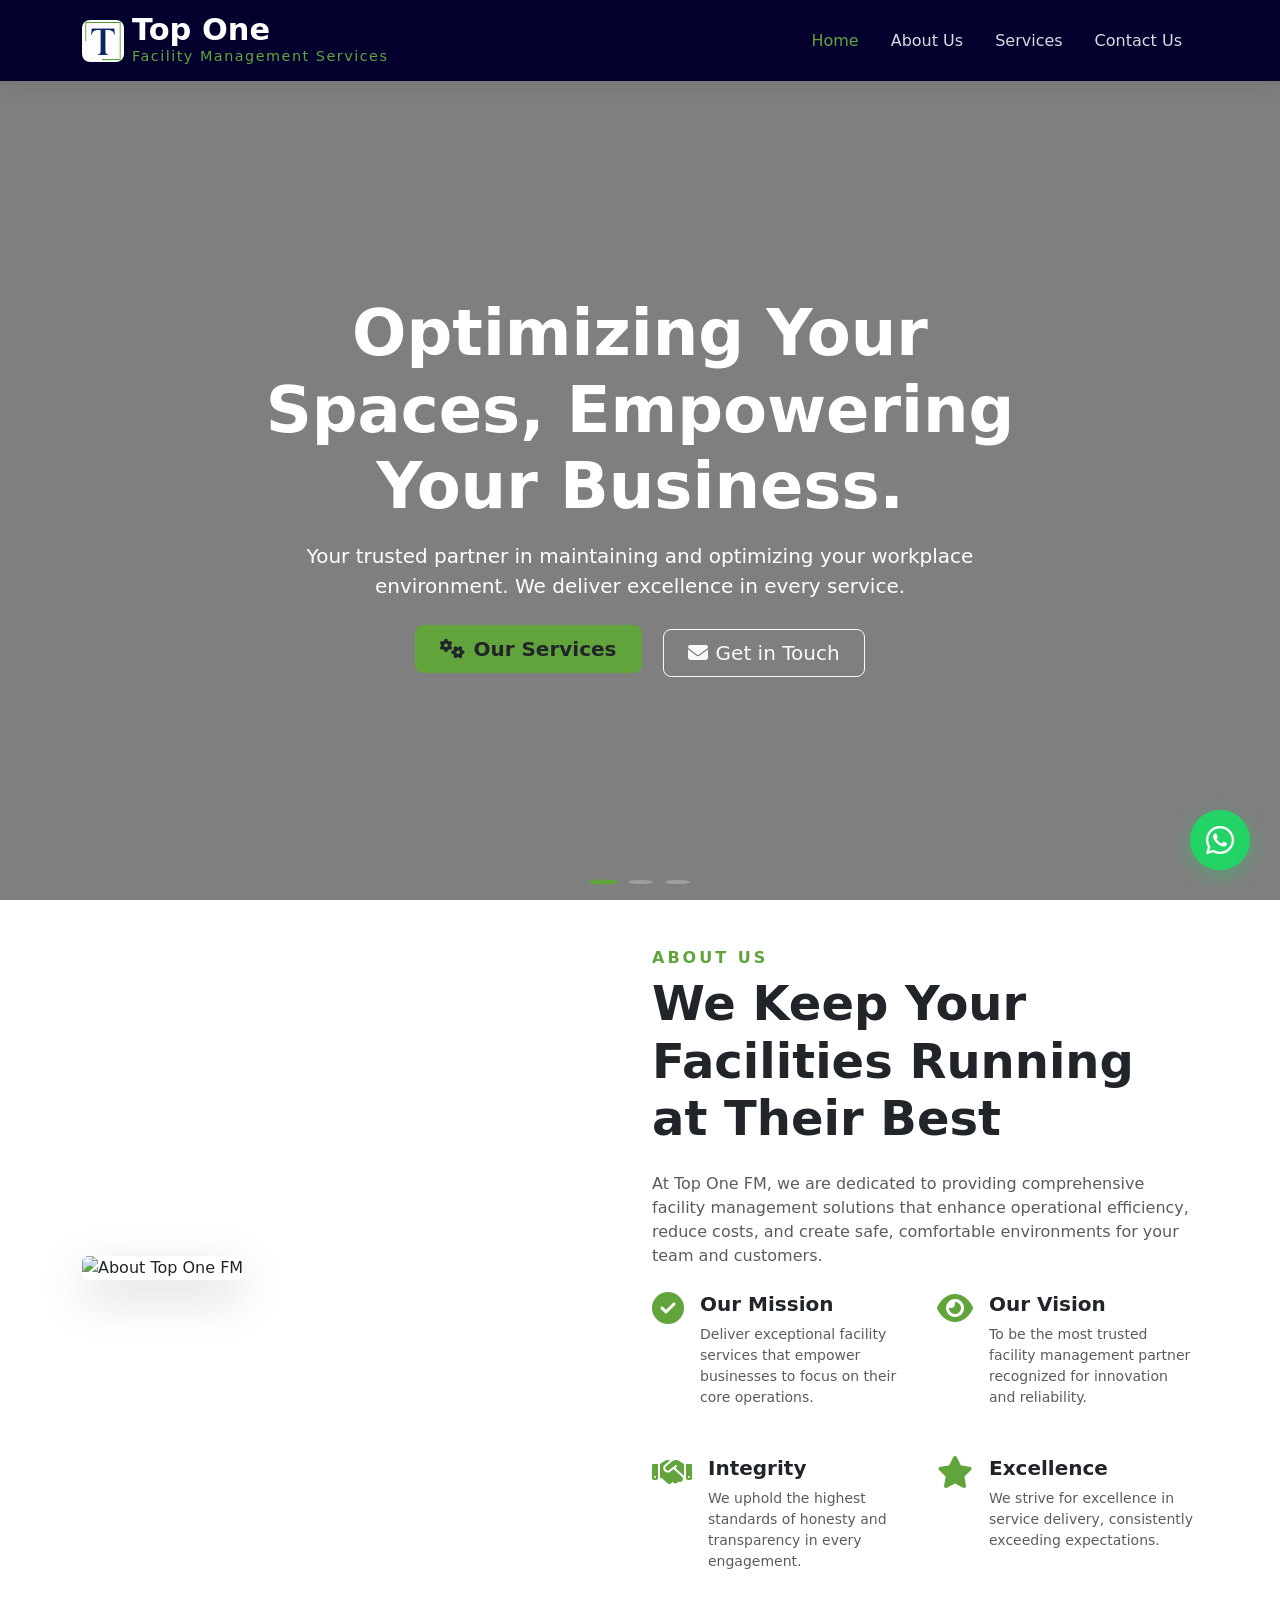
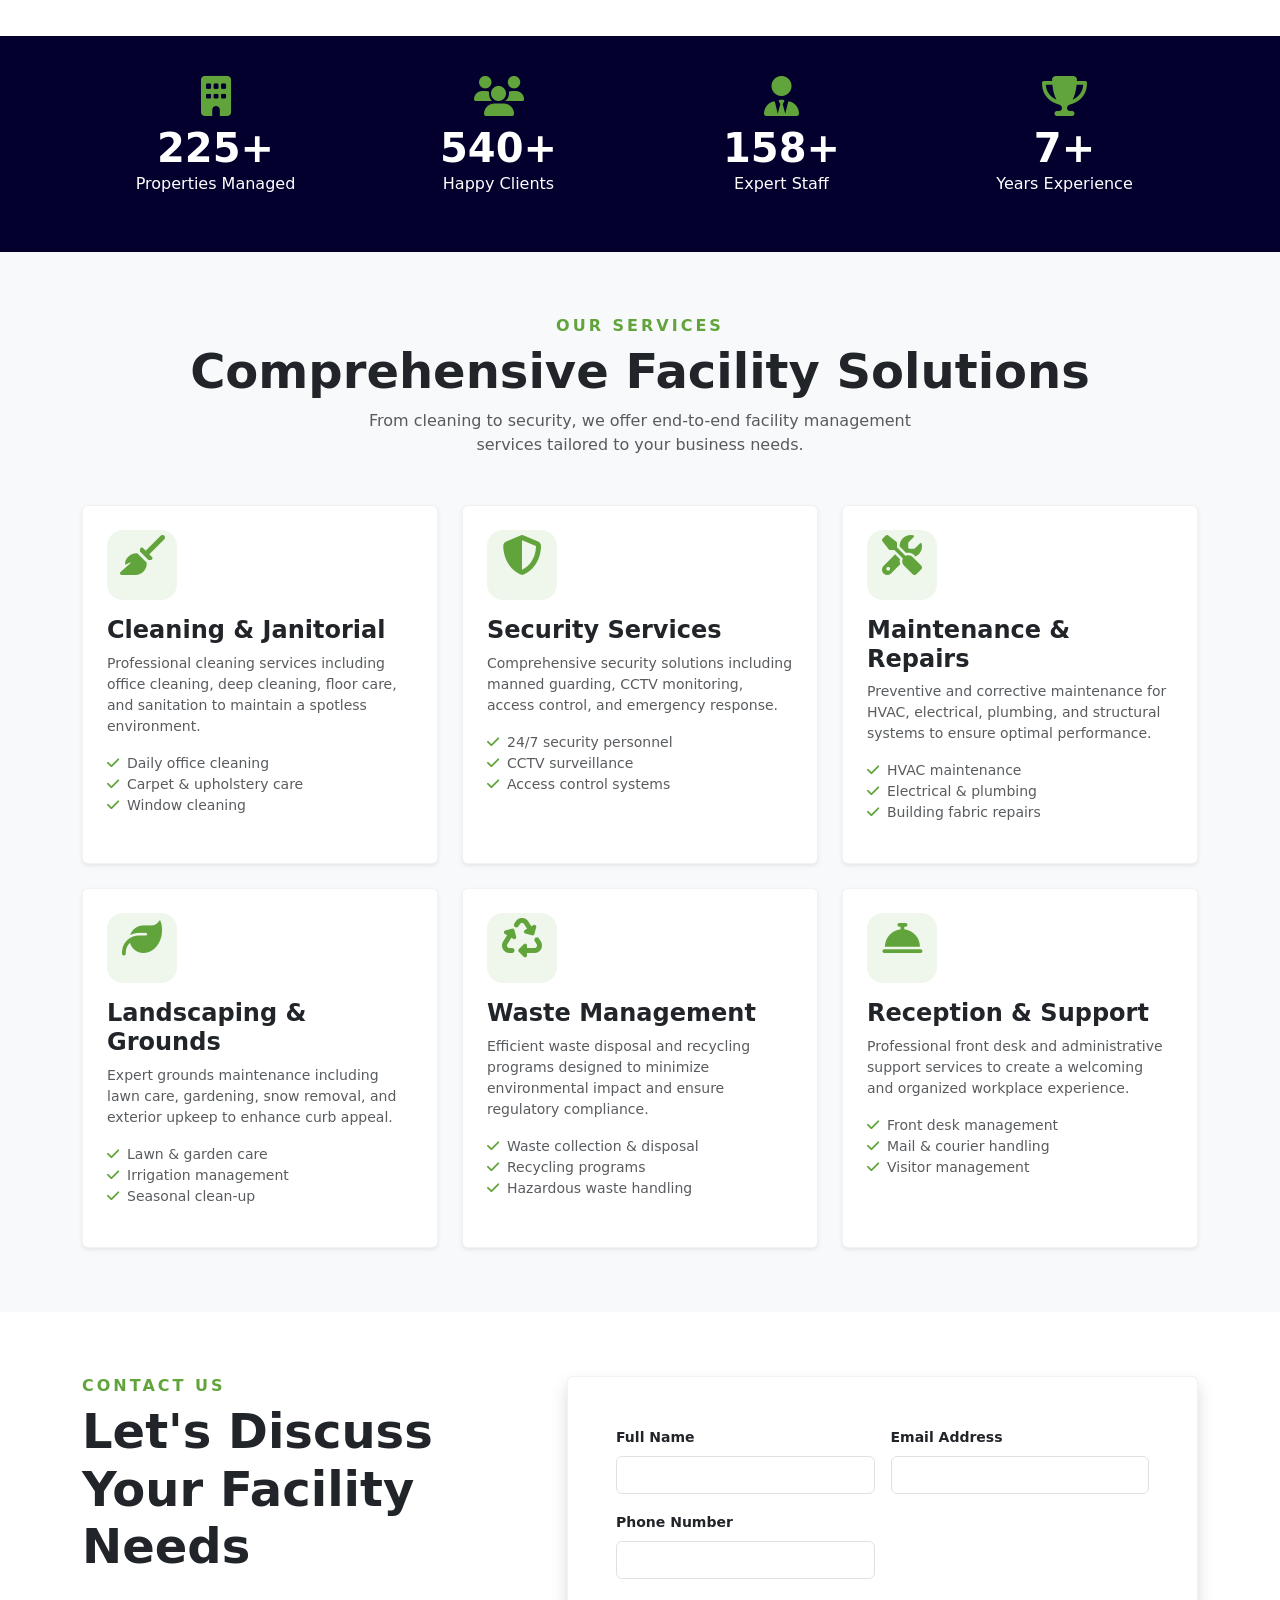
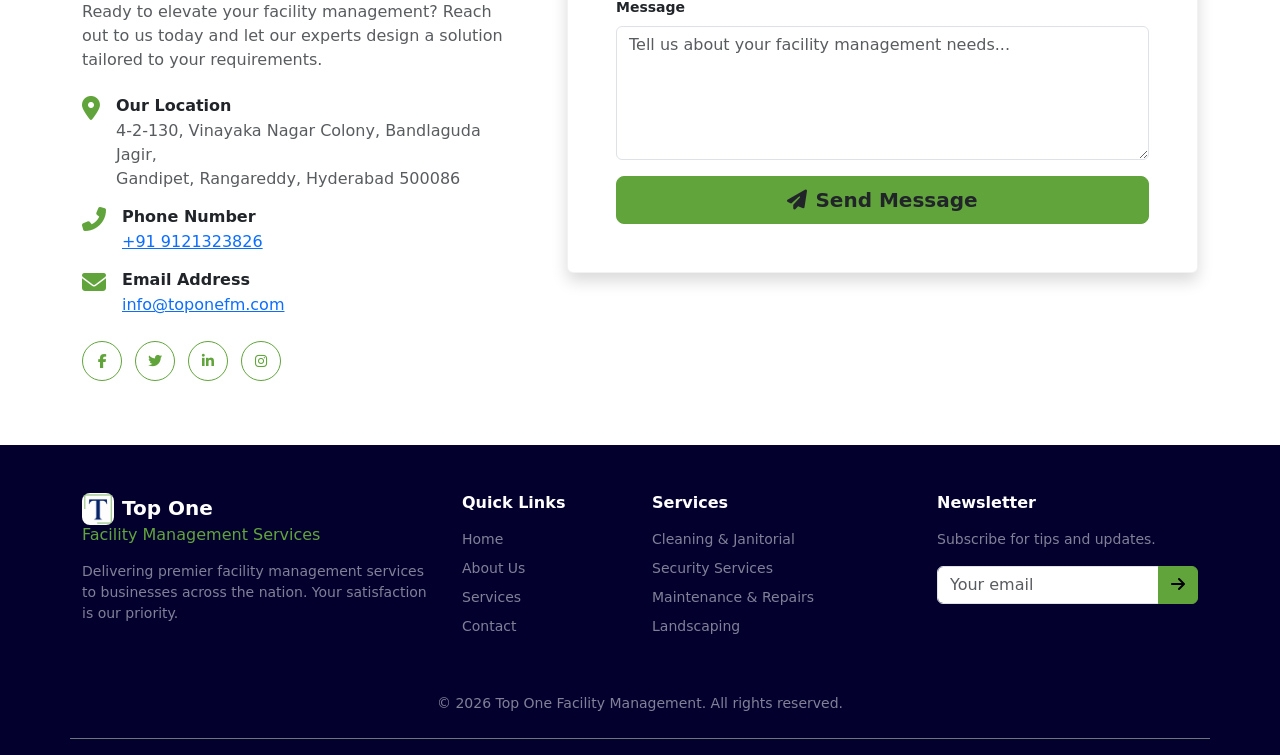
==== commit d9fea09c: "Update index.html" ====
--- a/index.html
+++ b/index.html
@@ -1,9 +1,10 @@
 <!DOCTYPE html>
 <html lang="en">
 <head>
-    <meta charset="UTF-8" />
+    <meta charset="UTF-8" />                        
     <meta name="viewport" content="width=device-width, initial-scale=1.0" />
     <title>Top One Facility Management Services</title>
+    <meta name="description" content="Top One Facility Management Services offers comprehensive, cost-effective, and safe facility management solutions to enhance your operational efficiency." />
     <link rel="icon" type="image/png" href="icon.png" />
     <!-- Favicon configurations for Google Search & browsers -->
     <link rel="icon" type="image/png" href="icon.png" sizes="any" />
@@ -14,12 +15,13 @@
     <link href="https://cdn.jsdelivr.net/npm/tailwindcss@2.2.19/dist/tailwind.min.css" rel="stylesheet" />
     <link rel="stylesheet" href="https://cdnjs.cloudflare.com/ajax/libs/font-awesome/6.5.0/css/all.min.css" />
     <link rel="stylesheet" href="styles.css?v=25" />
+    
     <script type="application/ld+json"> 
     [
         { 
             "@context": "https://schema.org", 
             "@type": "WebSite", 
-            "name": "Top One FM", 
+            "name": "Top One Fm Services", 
             "alternateName": ["Top One Facility Management Services", "Top One FM"], 
             "url": "https://toponefm.com" 
         },
@@ -29,14 +31,16 @@
             "name": "Top One Facility Management Services",
             "legalName": "Top One Facility Management Services",
             "url": "https://toponefm.com",
-            "logo": "https://toponefm.com"
+            "logo": ""https://toponefm.com/icon.png""
         }
     ]
     </script>
+    
     <!-- Open Graph Meta Tags for Consistent Branding -->
-    <meta property="og:site_name" content="Top One Fm" />
+    <meta property="og:site_name" content="Top One Fm Services" />
     <meta property="og:title" content="Top One Facility Management Services" />
     <meta property="og:url" content="https://toponefm.com" />
+    <meta property="og:image" content="https://toponefm.com/icon.png" />
     <meta property="og:type" content="website" />
     
     <!-- Google tag (gtag.js) -->
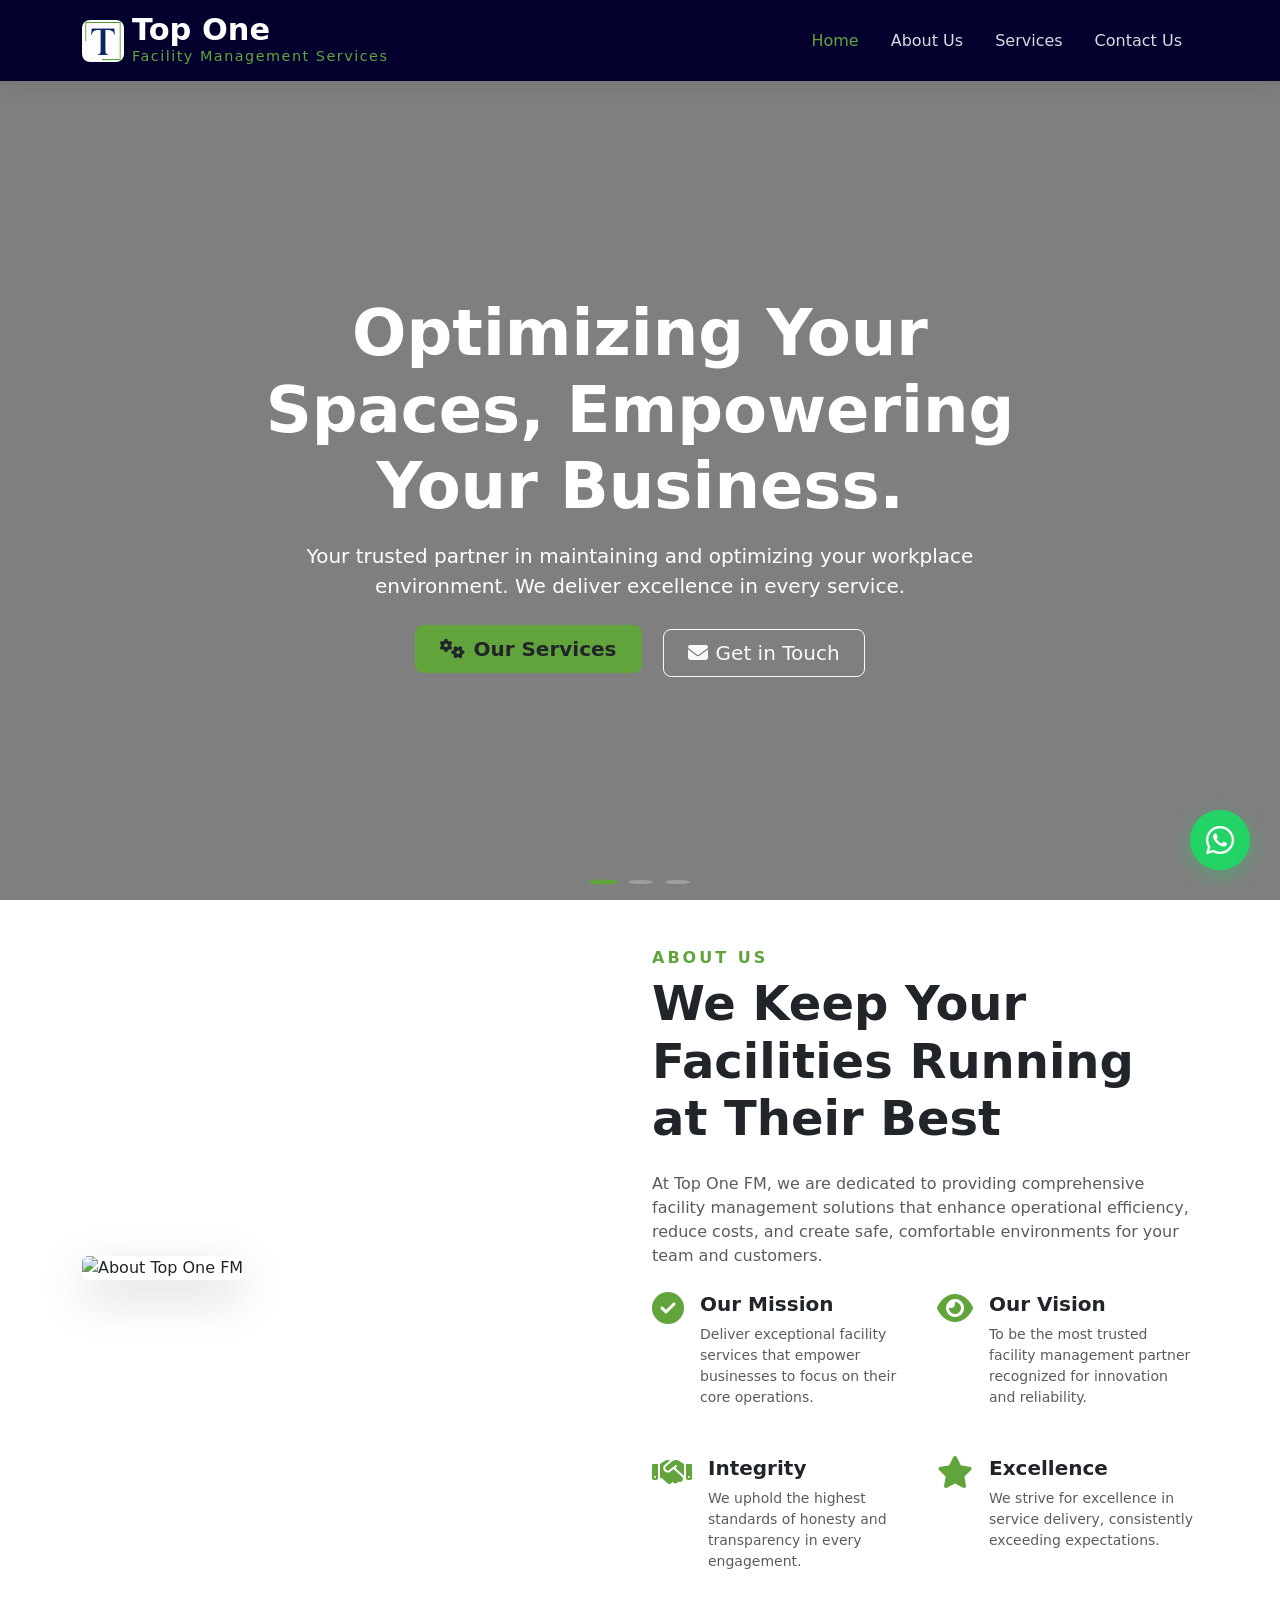
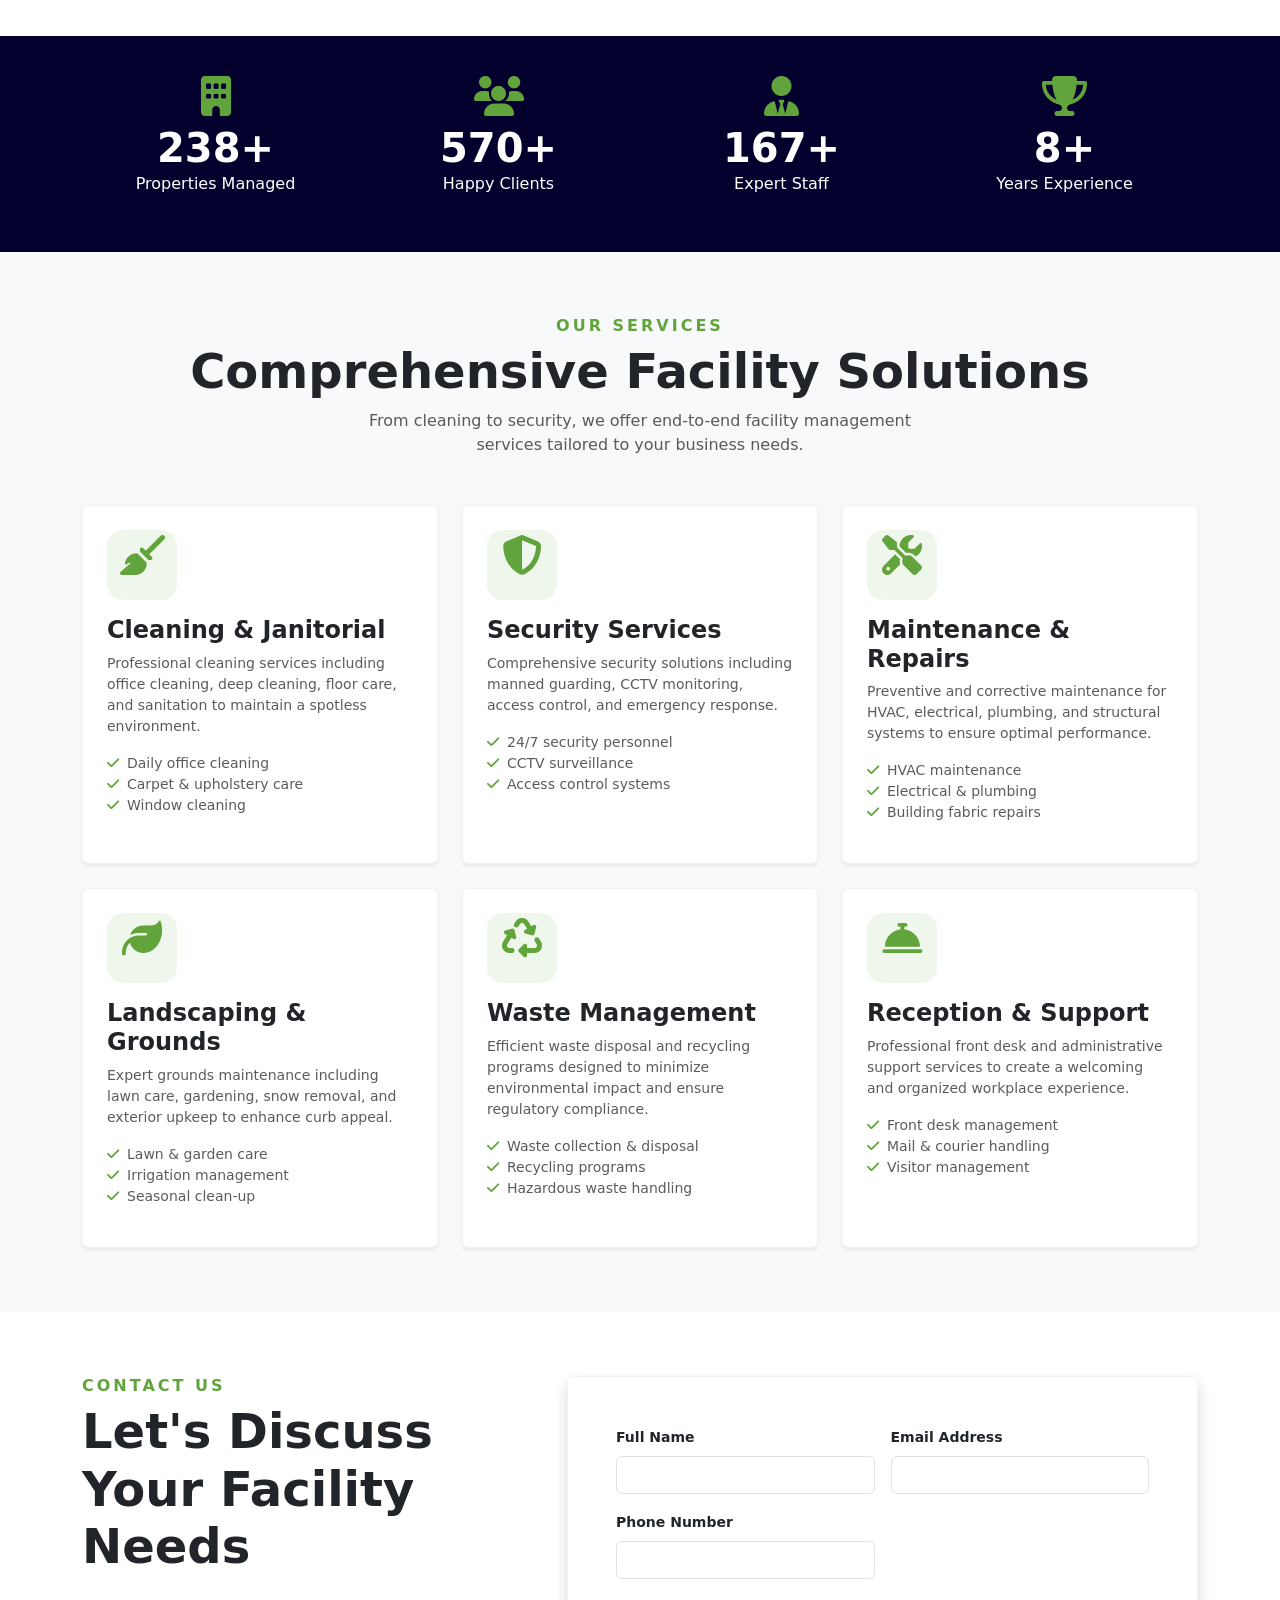
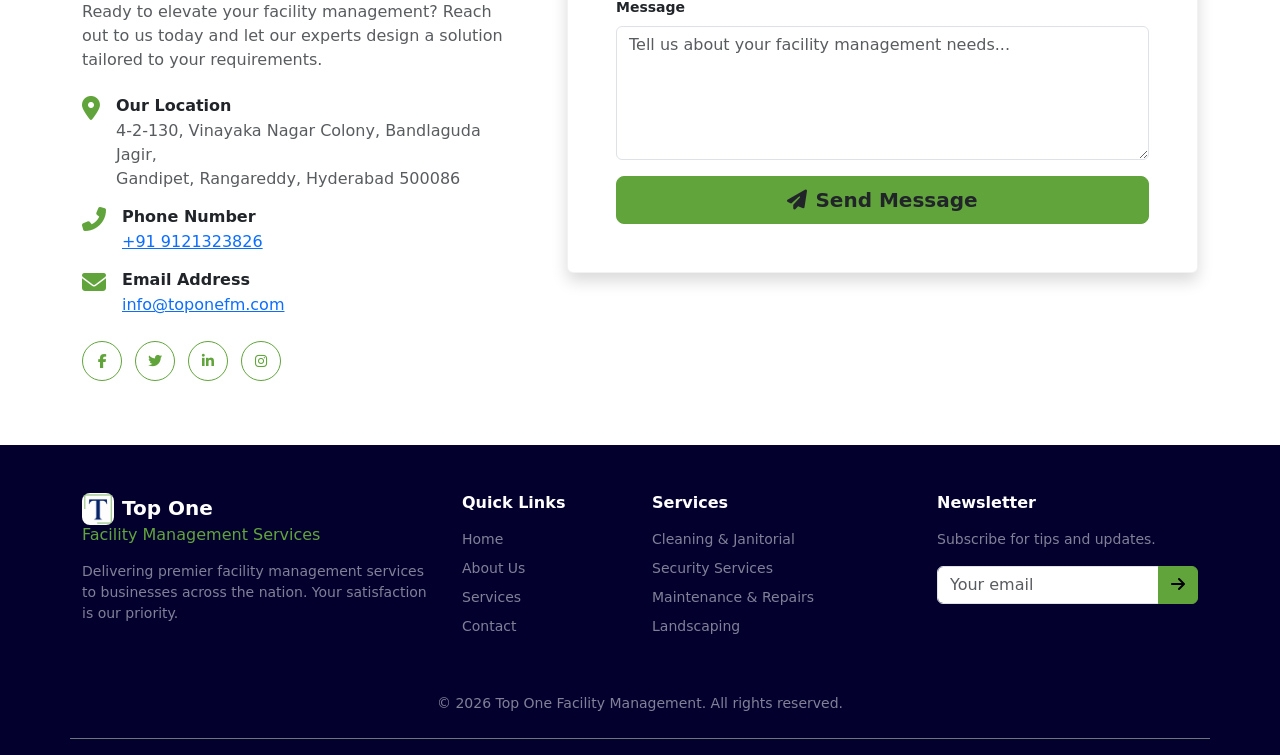
==== commit 2157ed0c: "Update index.html" ====
--- a/index.html
+++ b/index.html
@@ -31,7 +31,7 @@
             "name": "Top One Facility Management Services",
             "legalName": "Top One Facility Management Services",
             "url": "https://toponefm.com",
-            "logo": ""https://toponefm.com/icon.png""
+            "logo": "https://toponefm.com/icon.png"
         }
     ]
     </script>
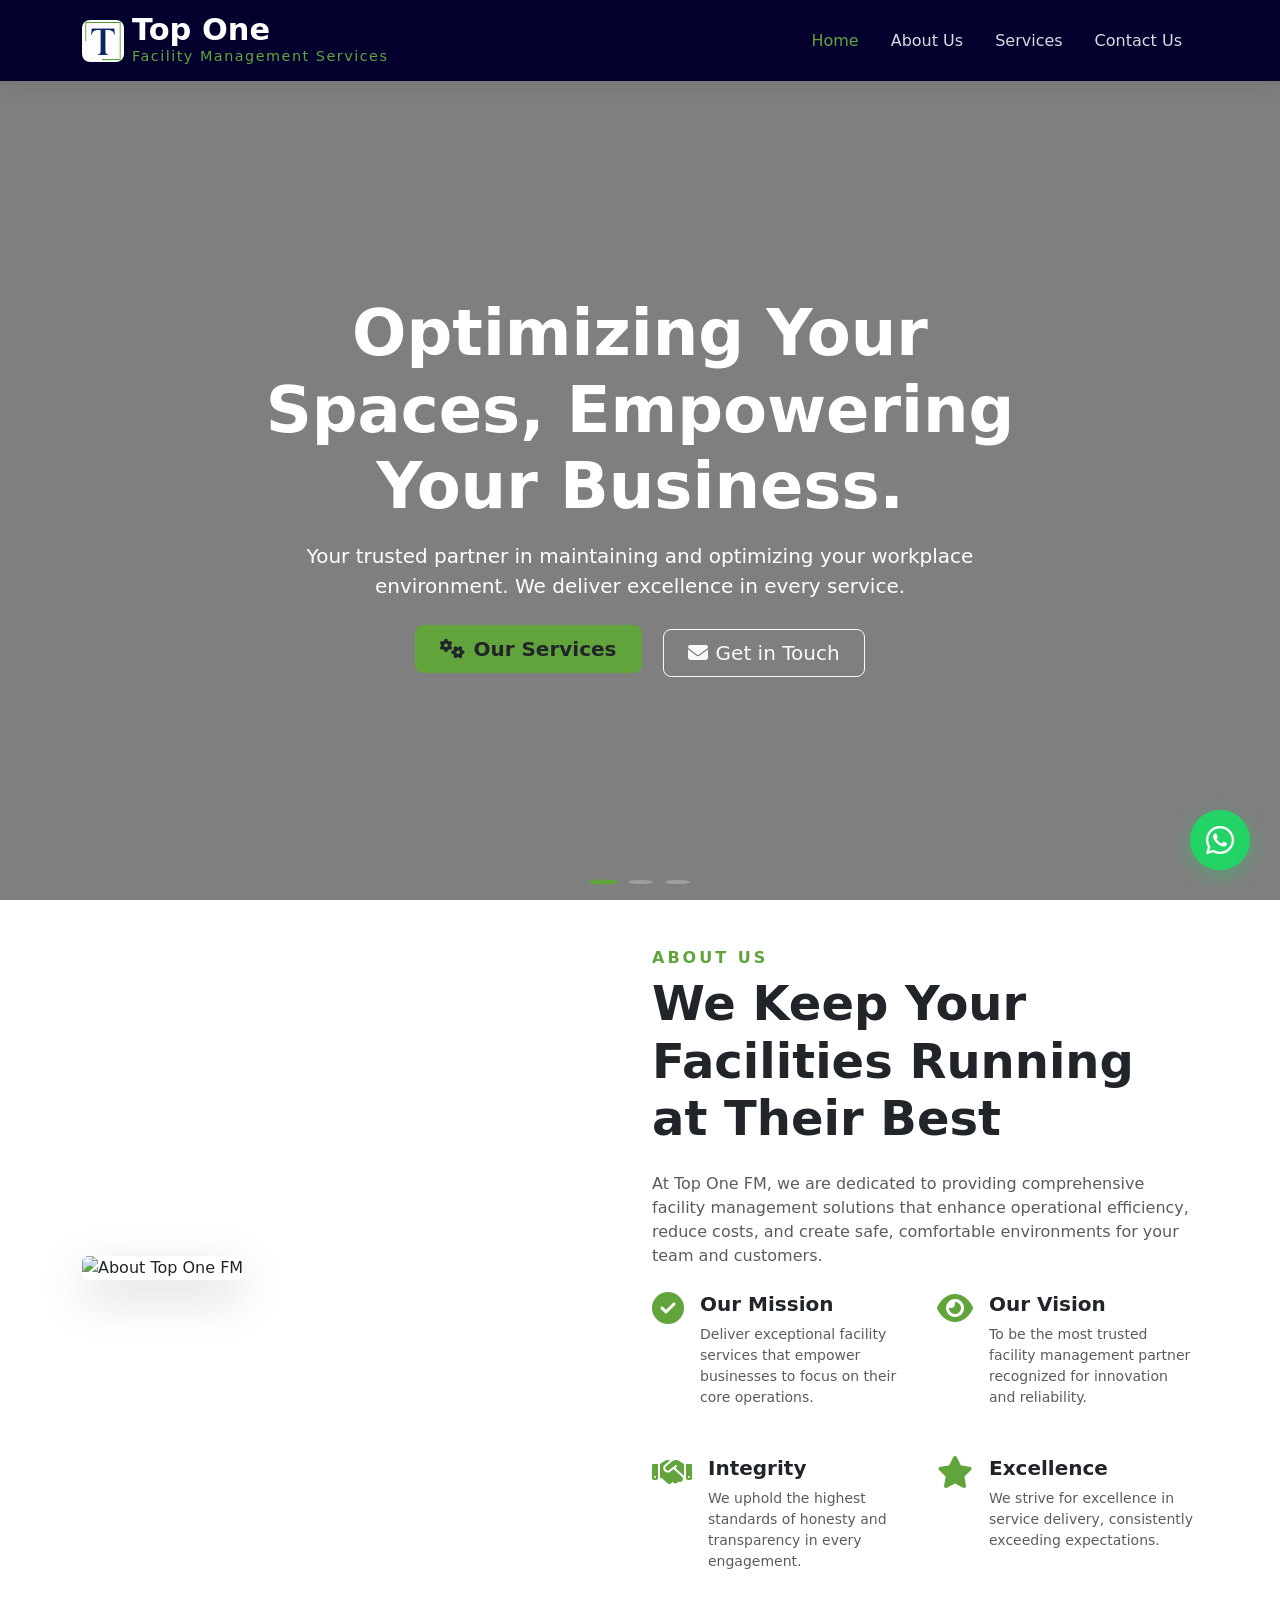
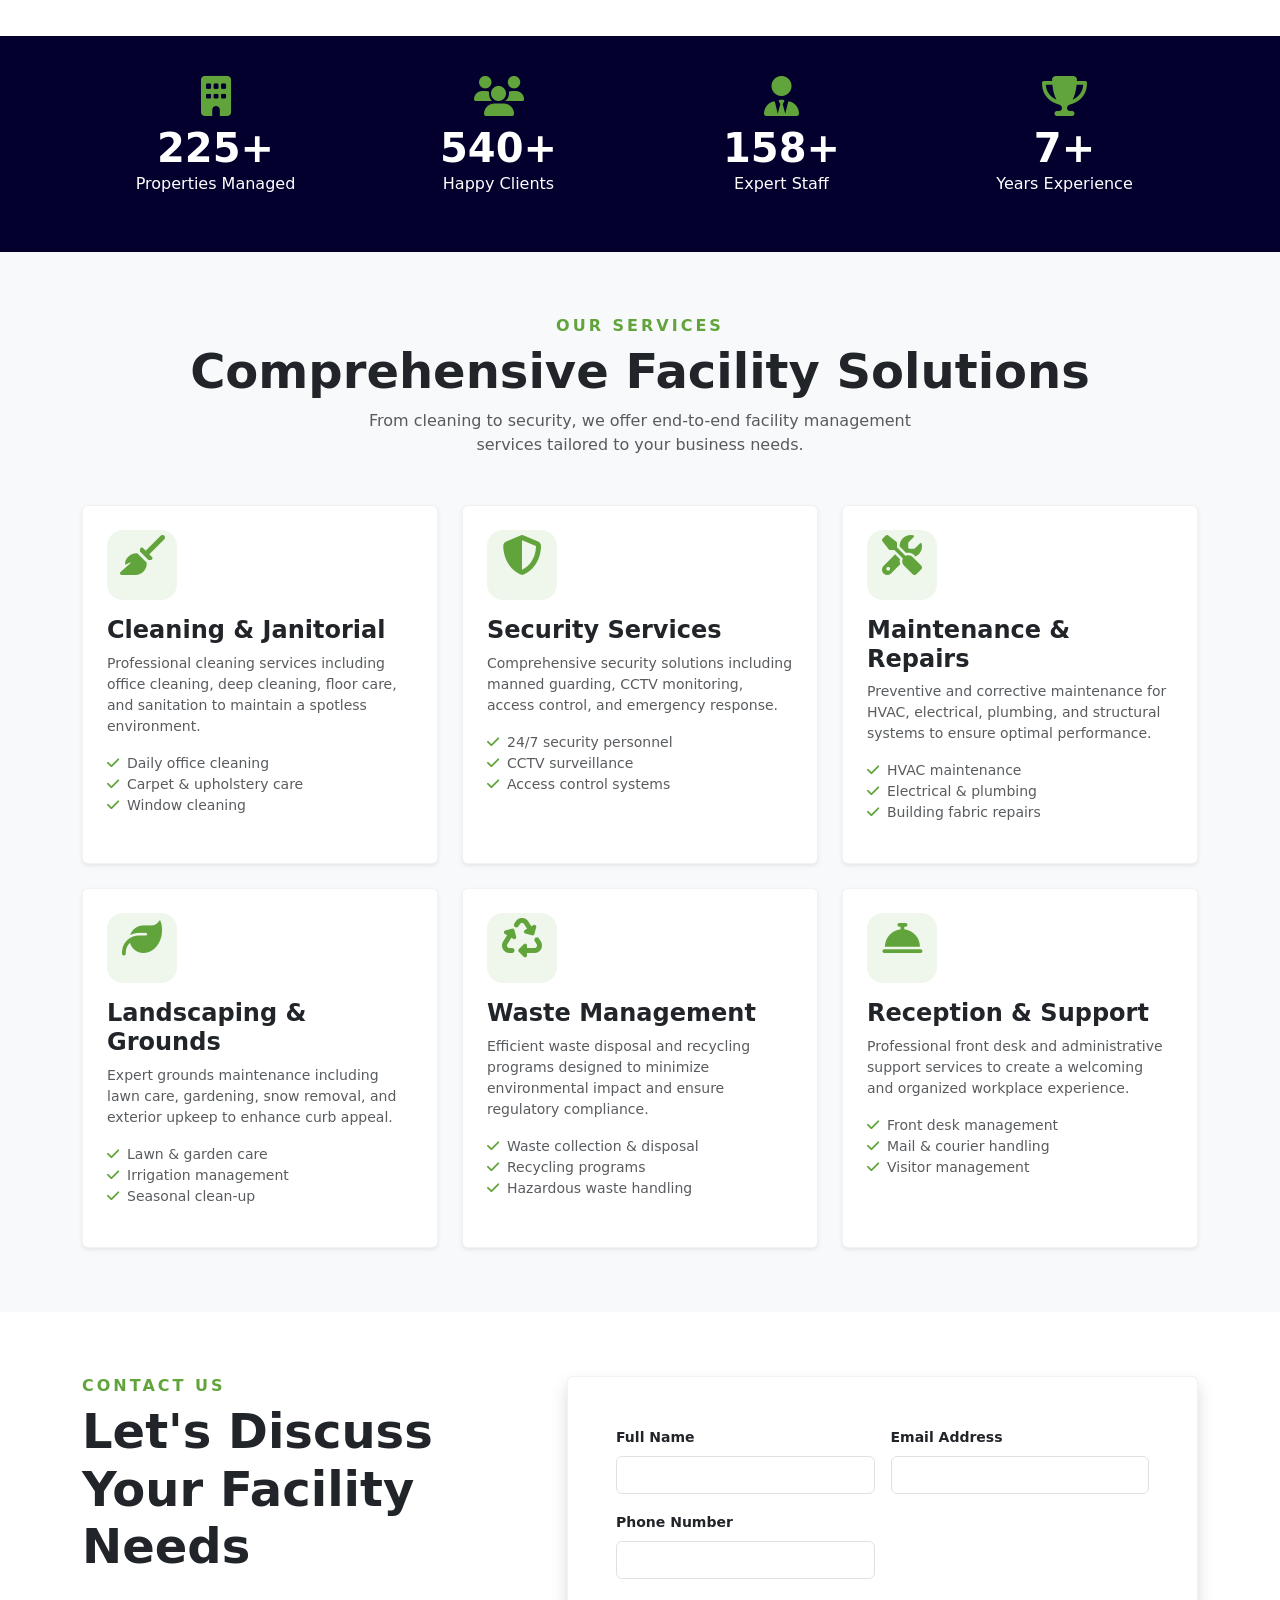
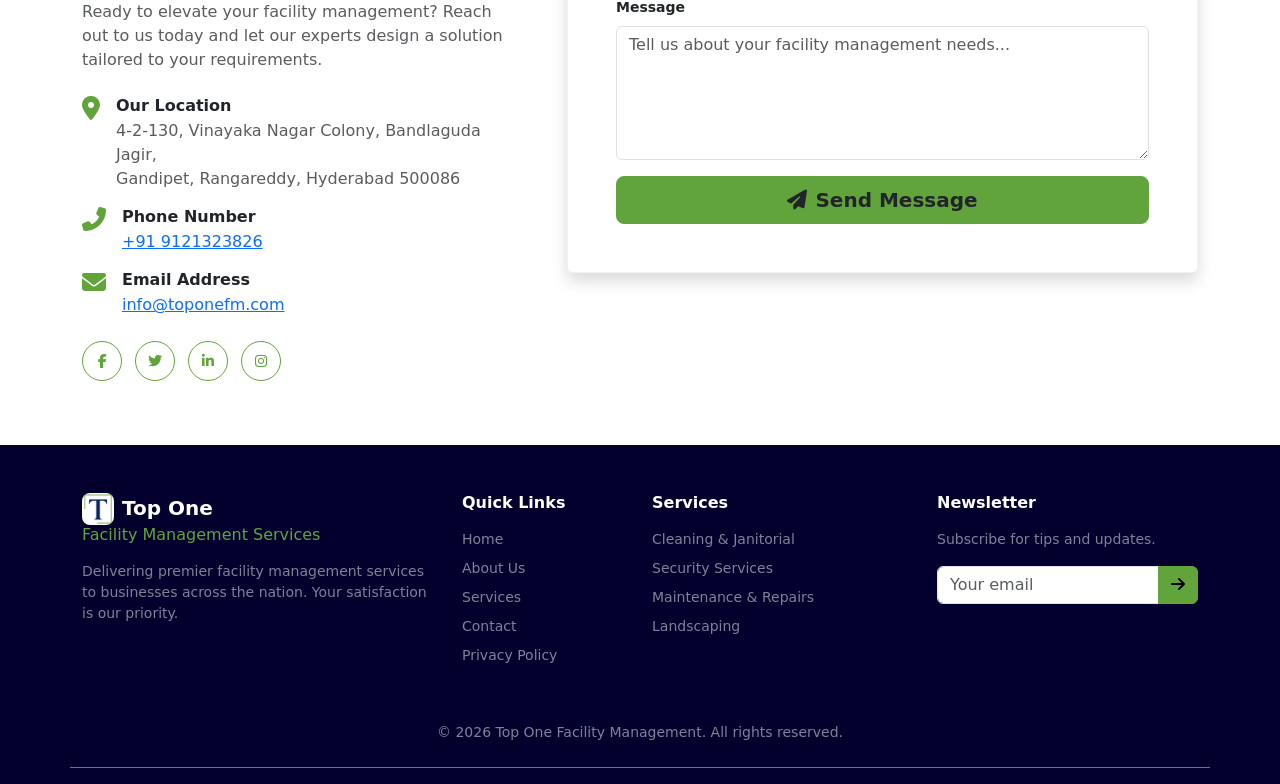
==== commit 174a4c6e: "Update index.html" ====
--- a/index.html
+++ b/index.html
@@ -43,14 +43,22 @@
     <meta property="og:image" content="https://toponefm.com/icon.png" />
     <meta property="og:type" content="website" />
     
-    <!-- Google tag (gtag.js) -->
-    <script async src="https://www.googletagmanager.com/gtag/js?id=G-5FT3HVYM9T"></script>
-    <script>
-    window.dataLayer = window.dataLayer || [];
-    function gtag(){dataLayer.push(arguments);}
-    gtag('js', new Date());
-    gtag('config', 'G-5FT3HVYM9T');
-    </script>
+    <!-- Cookie Consent Banner -->
+    <div id="cookieConsentBanner" class="position-fixed bottom-0 start-0 w-100 p-3 shadow-lg" style="background-color: var(--brand-navy); z-index: 10000; display: none;">
+        <div class="container d-flex flex-column flex-md-row align-items-center justify-content-between">
+            <div class="mb-3 mb-md-0 text-center text-md-start">
+                <p class="mb-0 small text-white">
+                    <i class="fas fa-cookie-bite text-warning me-2"></i>
+                    We use cookies to enhance your browsing experience and analyze site traffic. 
+                    Read our <a href="privacy-policy.html" class="text-warning text-decoration-underline">Privacy Policy</a> for more details.
+                </p>
+            </div>
+            <div class="d-flex gap-2">
+                <button id="declineCookies" class="btn btn-outline-light btn-sm px-4">Decline</button>
+                <button id="acceptCookies" class="btn btn-warning btn-sm text-dark fw-bold px-4">Accept</button>
+            </div>
+        </div>
+    </div>
 </head>
 <body>
     <!-- Navbar -->
@@ -456,6 +464,7 @@
                         <li class="mb-2"><a href="#about" class="text-white-50 text-decoration-none">About Us</a></li>
                         <li class="mb-2"><a href="#services" class="text-white-50 text-decoration-none">Services</a></li>
                         <li class="mb-2"><a href="#contact" class="text-white-50 text-decoration-none">Contact</a></li>
+                        <li class="mb-2"><a href="" class="text-white-50 text-decoration-none">Privacy Policy</a></li>
                     </ul>
                 </div>
                 <div class="col-6 col-lg-3">
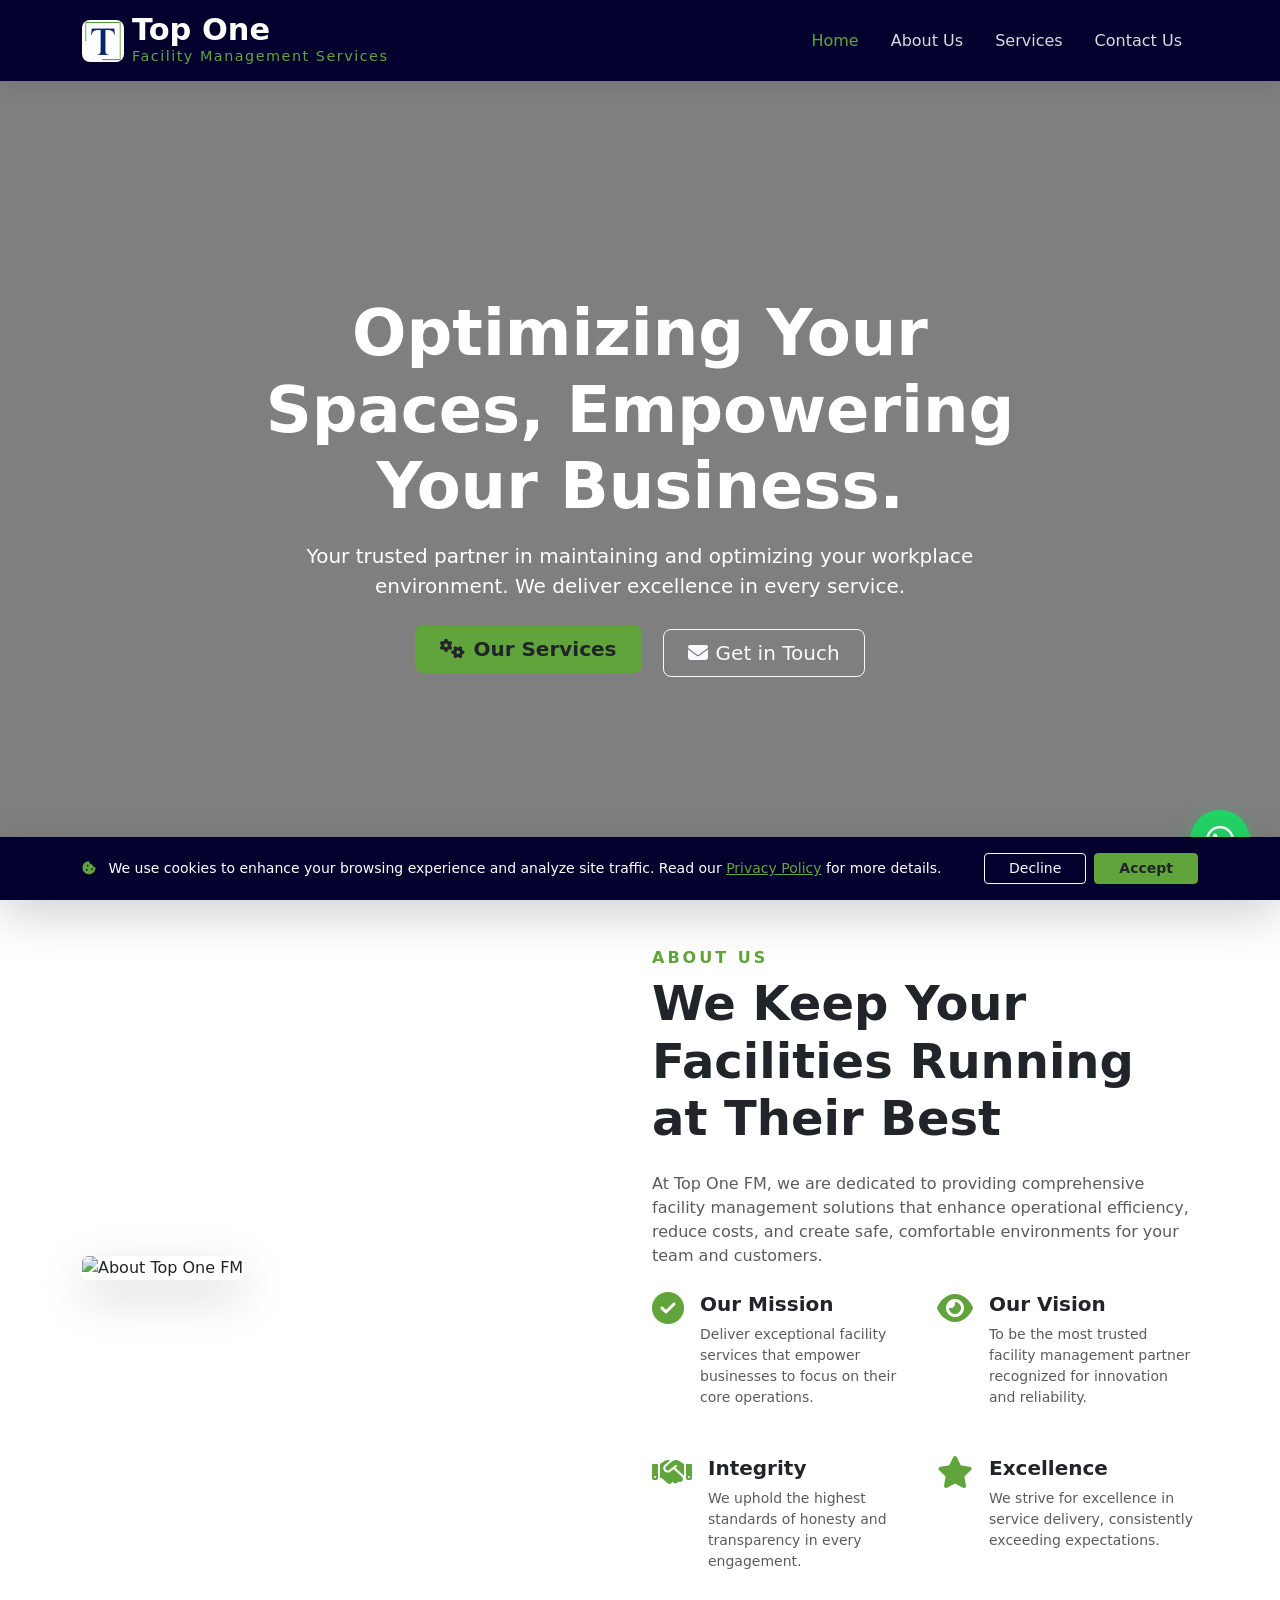
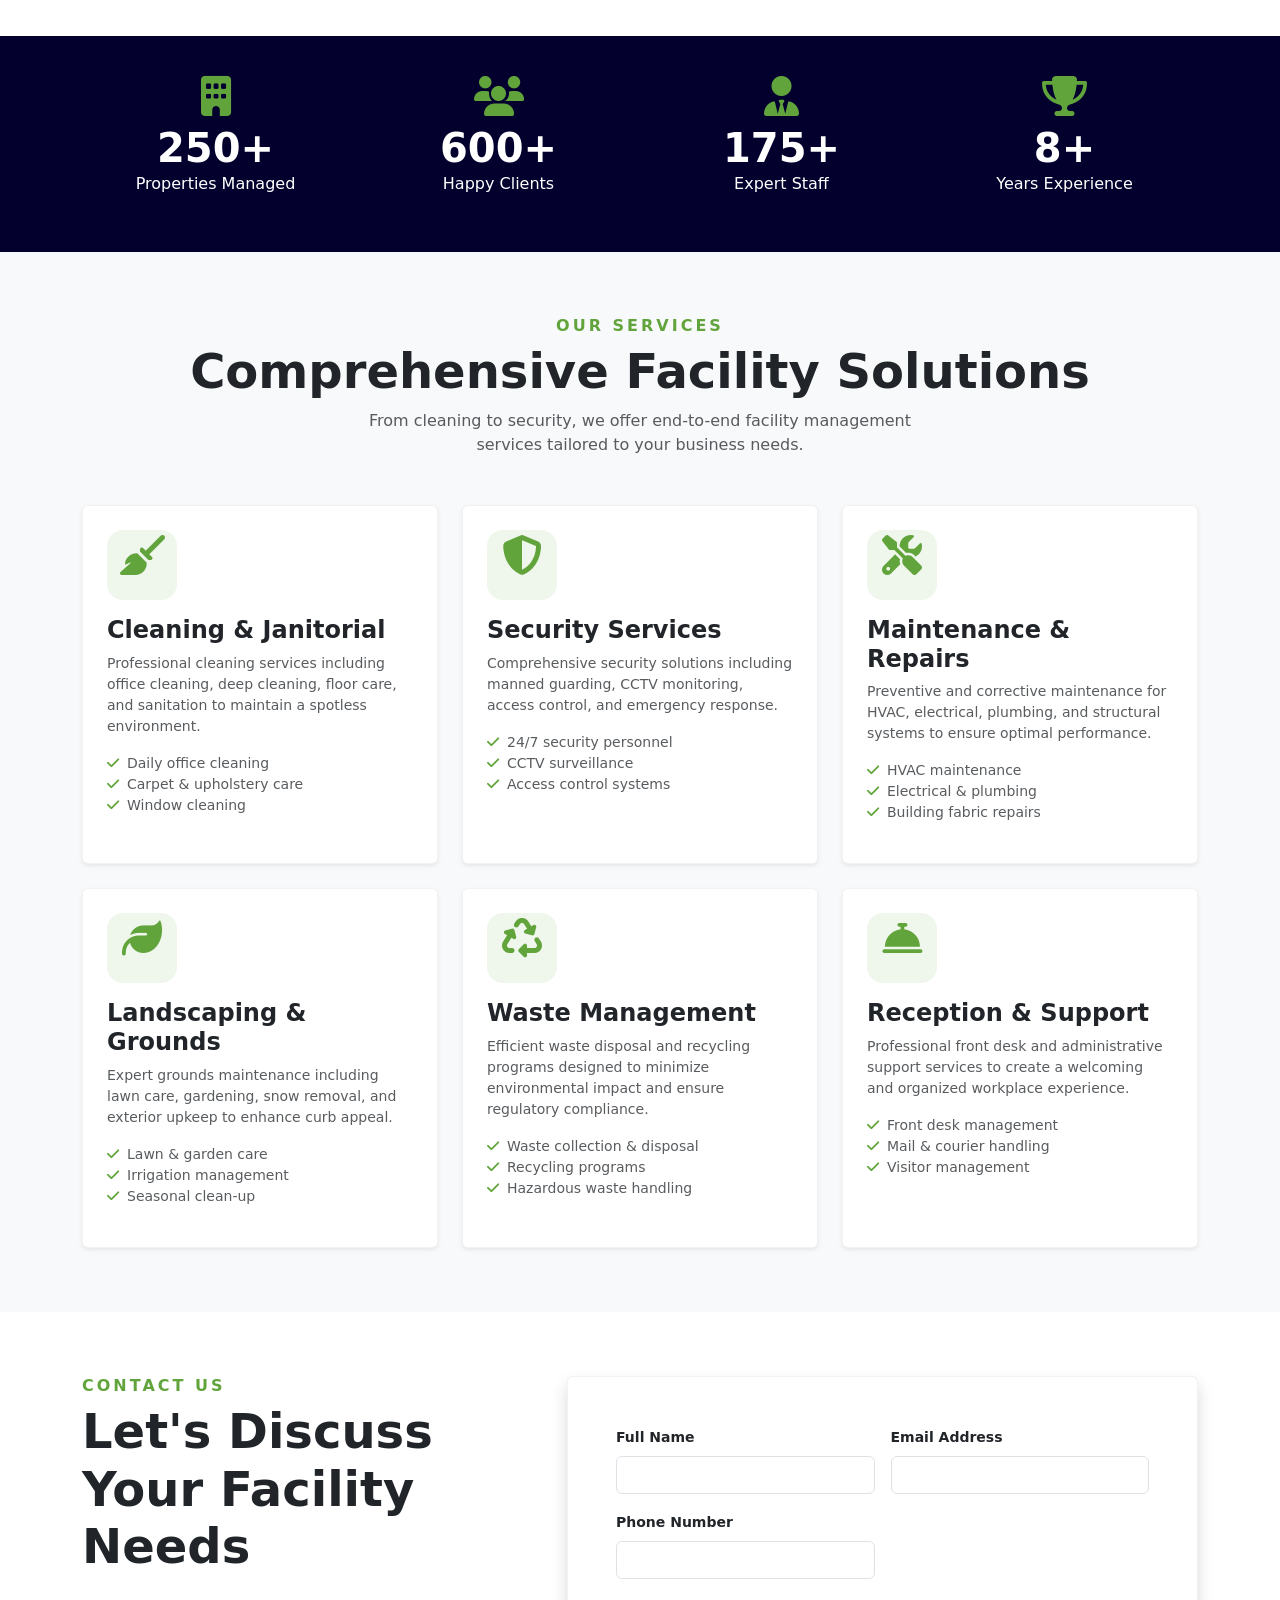
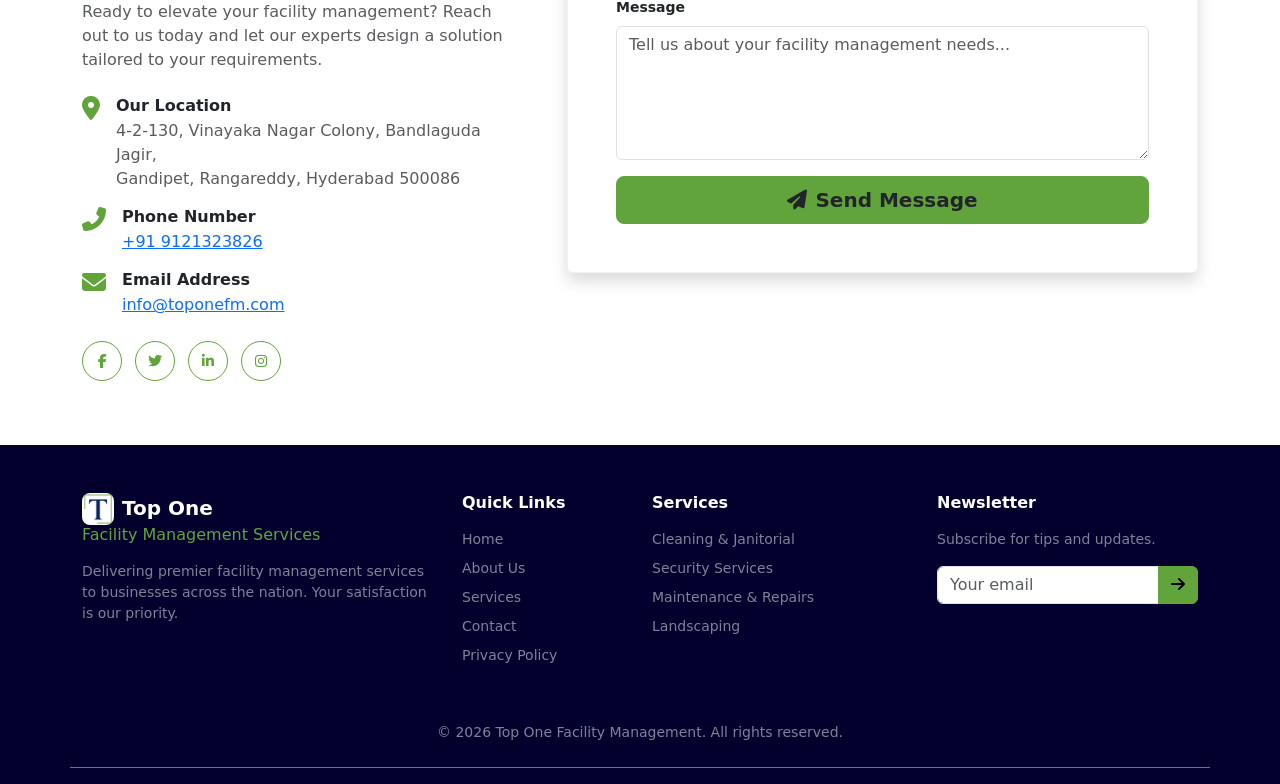
==== commit 56563260: "Update index.html" ====
--- a/index.html
+++ b/index.html
@@ -464,7 +464,7 @@
                         <li class="mb-2"><a href="#about" class="text-white-50 text-decoration-none">About Us</a></li>
                         <li class="mb-2"><a href="#services" class="text-white-50 text-decoration-none">Services</a></li>
                         <li class="mb-2"><a href="#contact" class="text-white-50 text-decoration-none">Contact</a></li>
-                        <li class="mb-2"><a href="" class="text-white-50 text-decoration-none">Privacy Policy</a></li>
+                        <li class="mb-2"><a href="privacy-policy.html" class="text-white-50 text-decoration-none">Privacy Policy</a></li>
                     </ul>
                 </div>
                 <div class="col-6 col-lg-3">
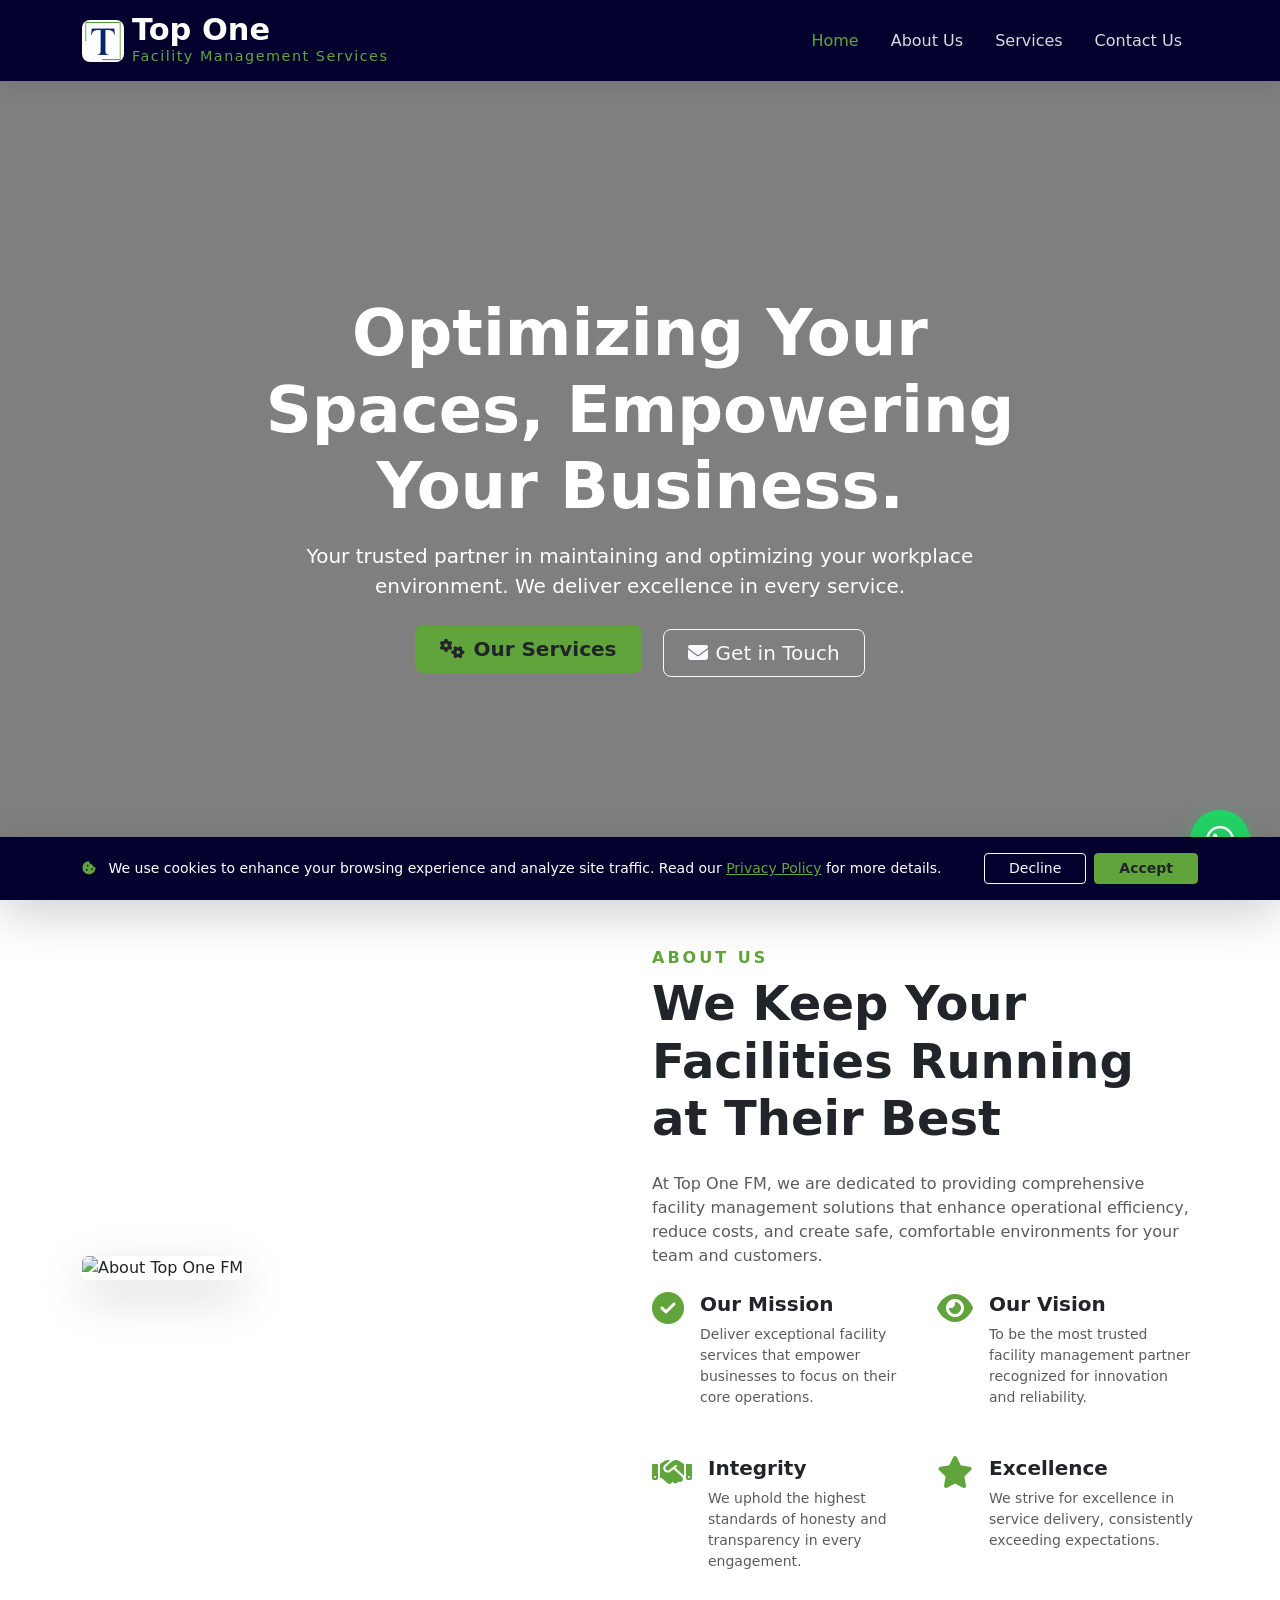
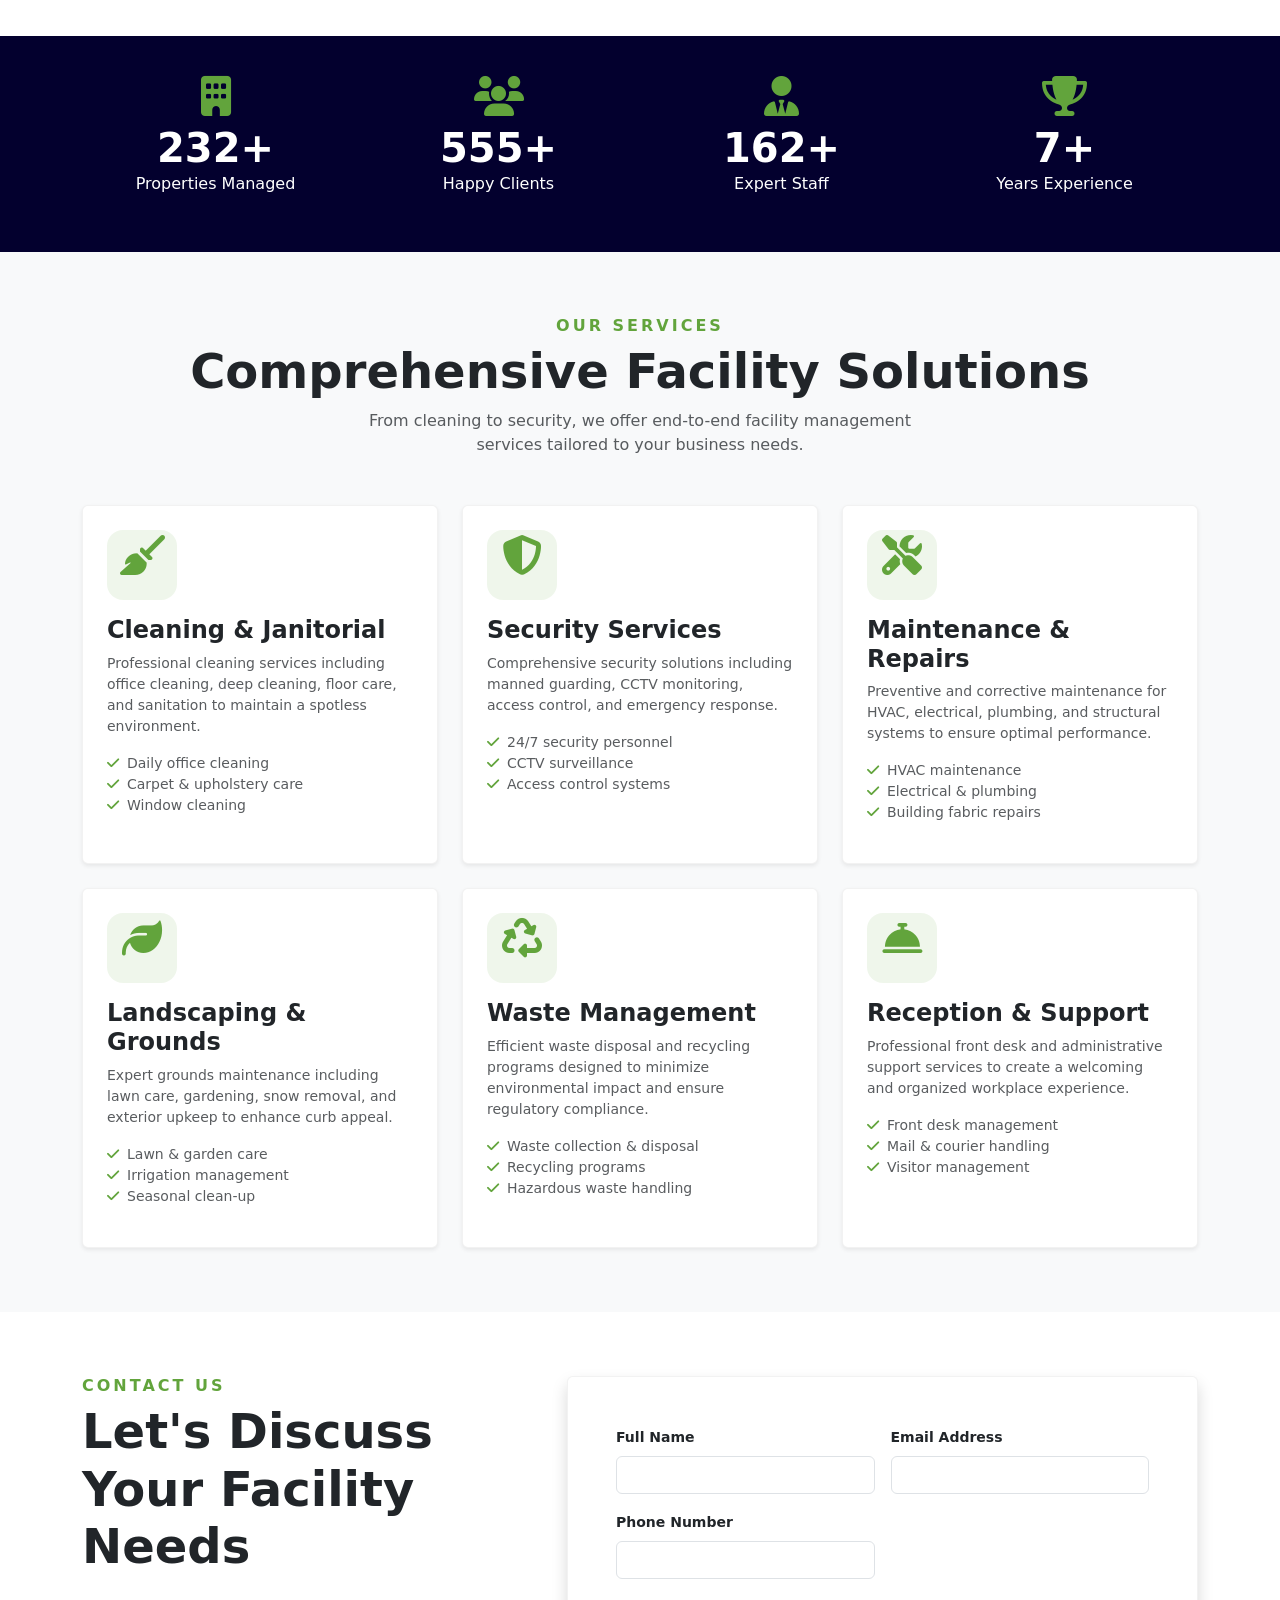
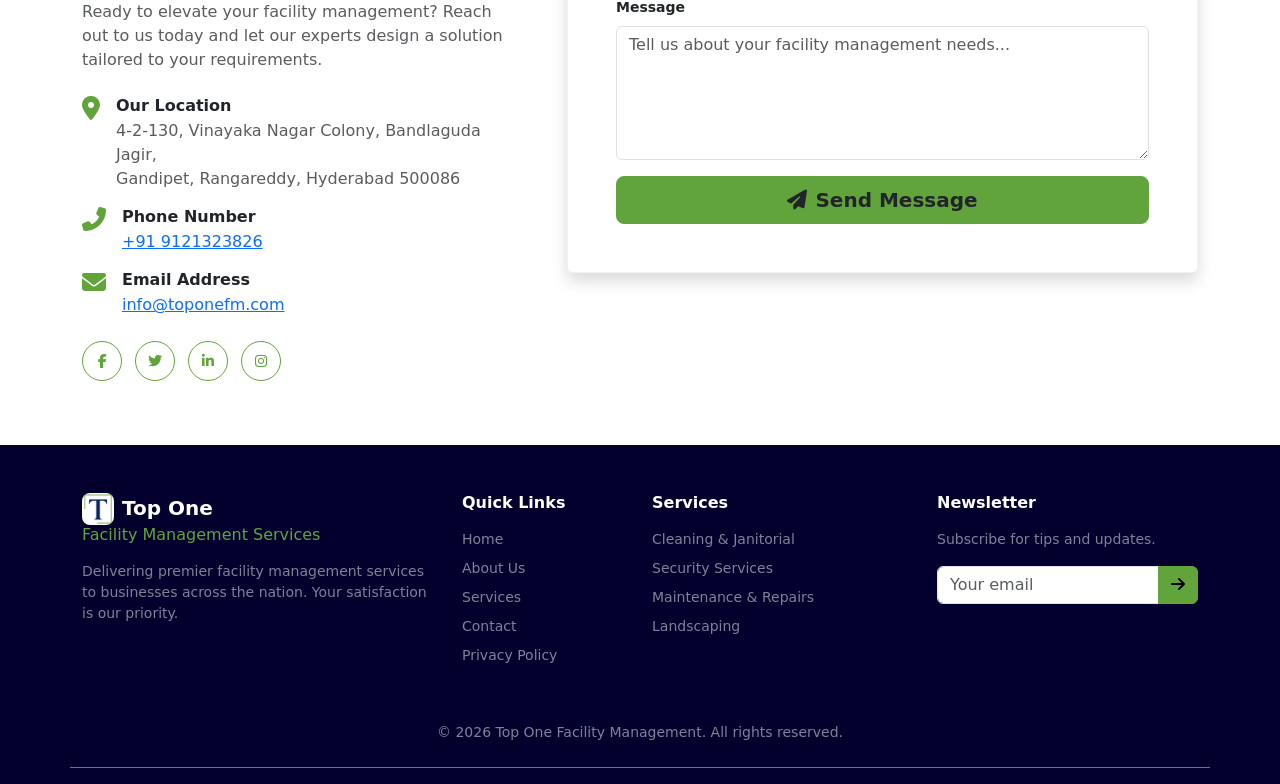
==== commit bdfa4021: "Update index.html" ====
--- a/index.html
+++ b/index.html
@@ -50,7 +50,7 @@
                 <p class="mb-0 small text-white">
                     <i class="fas fa-cookie-bite text-warning me-2"></i>
                     We use cookies to enhance your browsing experience and analyze site traffic. 
-                    Read our <a href="privacy-policy.html" class="text-warning text-decoration-underline">Privacy Policy</a> for more details.
+                    Read our <a href="privacy-policy.txt" class="text-warning text-decoration-underline">Privacy Policy</a> for more details.
                 </p>
             </div>
             <div class="d-flex gap-2">
@@ -464,7 +464,7 @@
                         <li class="mb-2"><a href="#about" class="text-white-50 text-decoration-none">About Us</a></li>
                         <li class="mb-2"><a href="#services" class="text-white-50 text-decoration-none">Services</a></li>
                         <li class="mb-2"><a href="#contact" class="text-white-50 text-decoration-none">Contact</a></li>
-                        <li class="mb-2"><a href="privacy-policy.html" class="text-white-50 text-decoration-none">Privacy Policy</a></li>
+                        <li class="mb-2"><a href="privacy-policy.txt" class="text-white-50 text-decoration-none">Privacy Policy</a></li>
                     </ul>
                 </div>
                 <div class="col-6 col-lg-3">
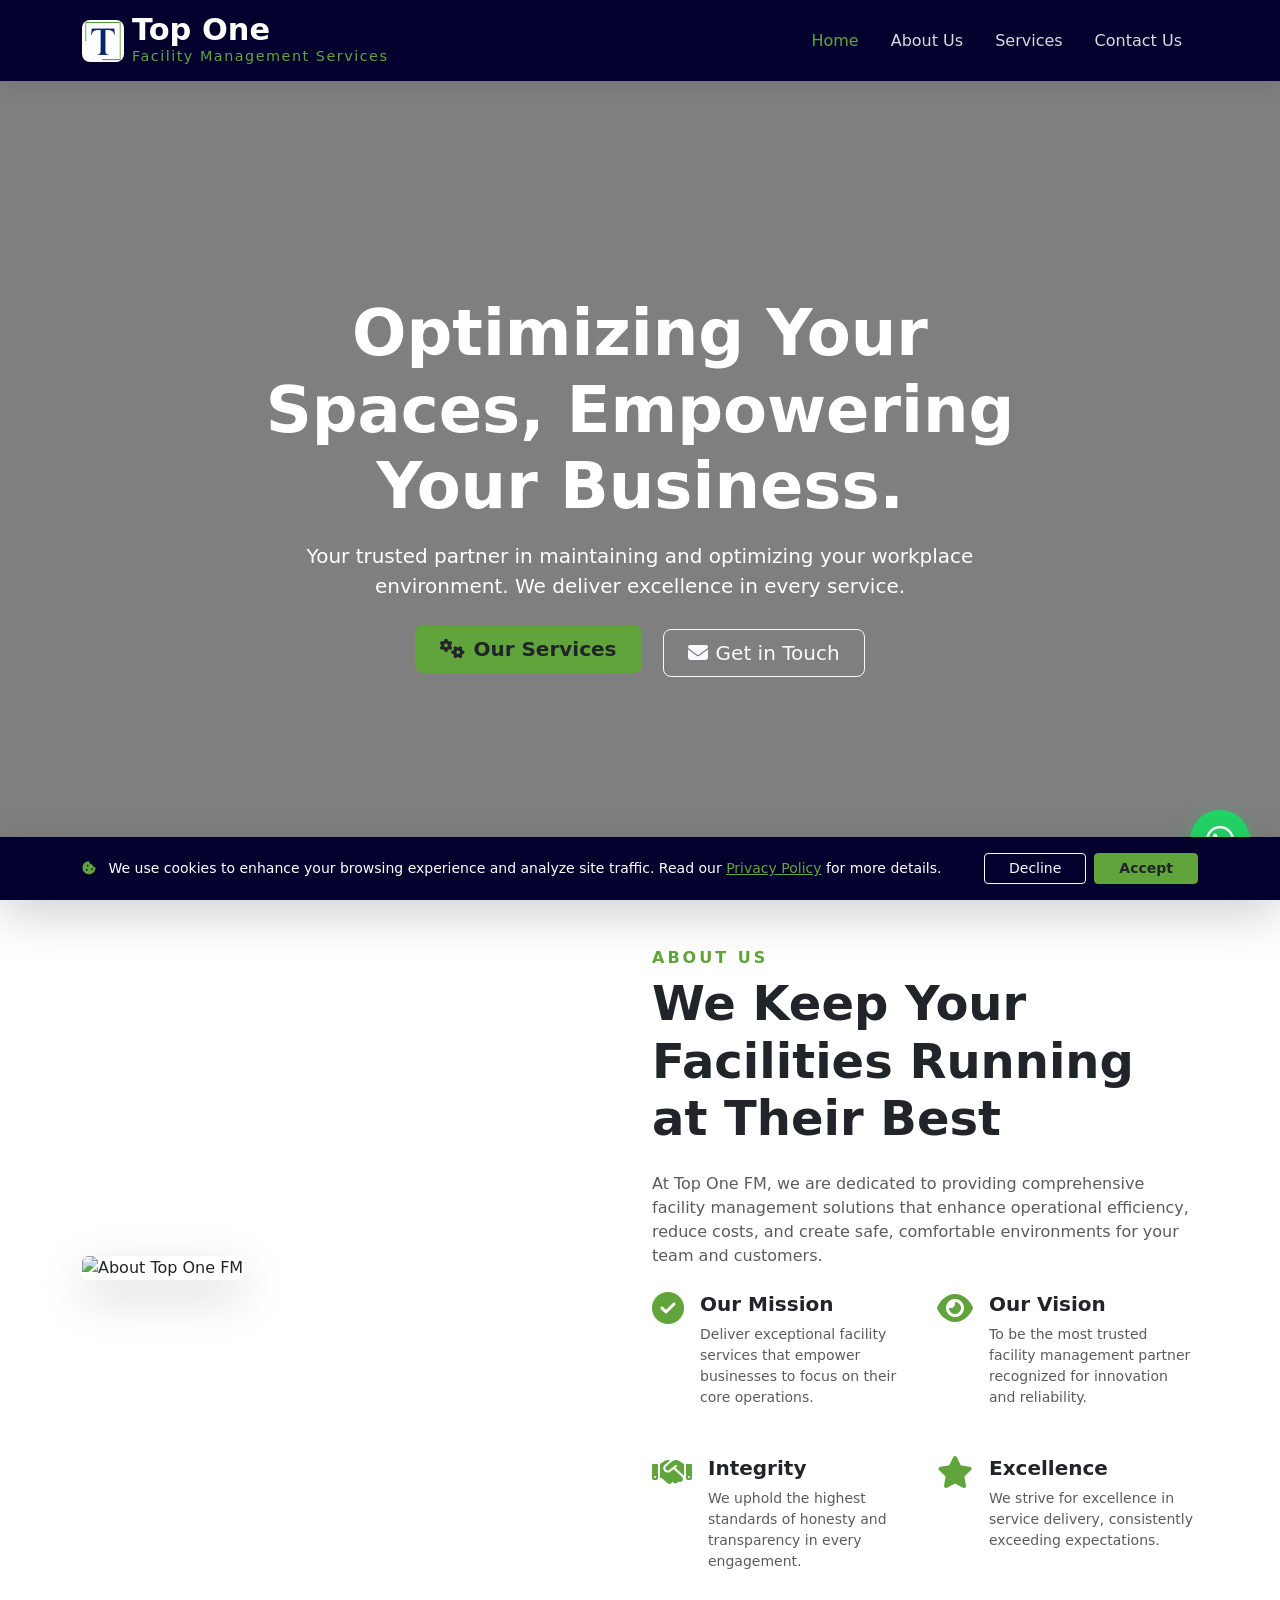
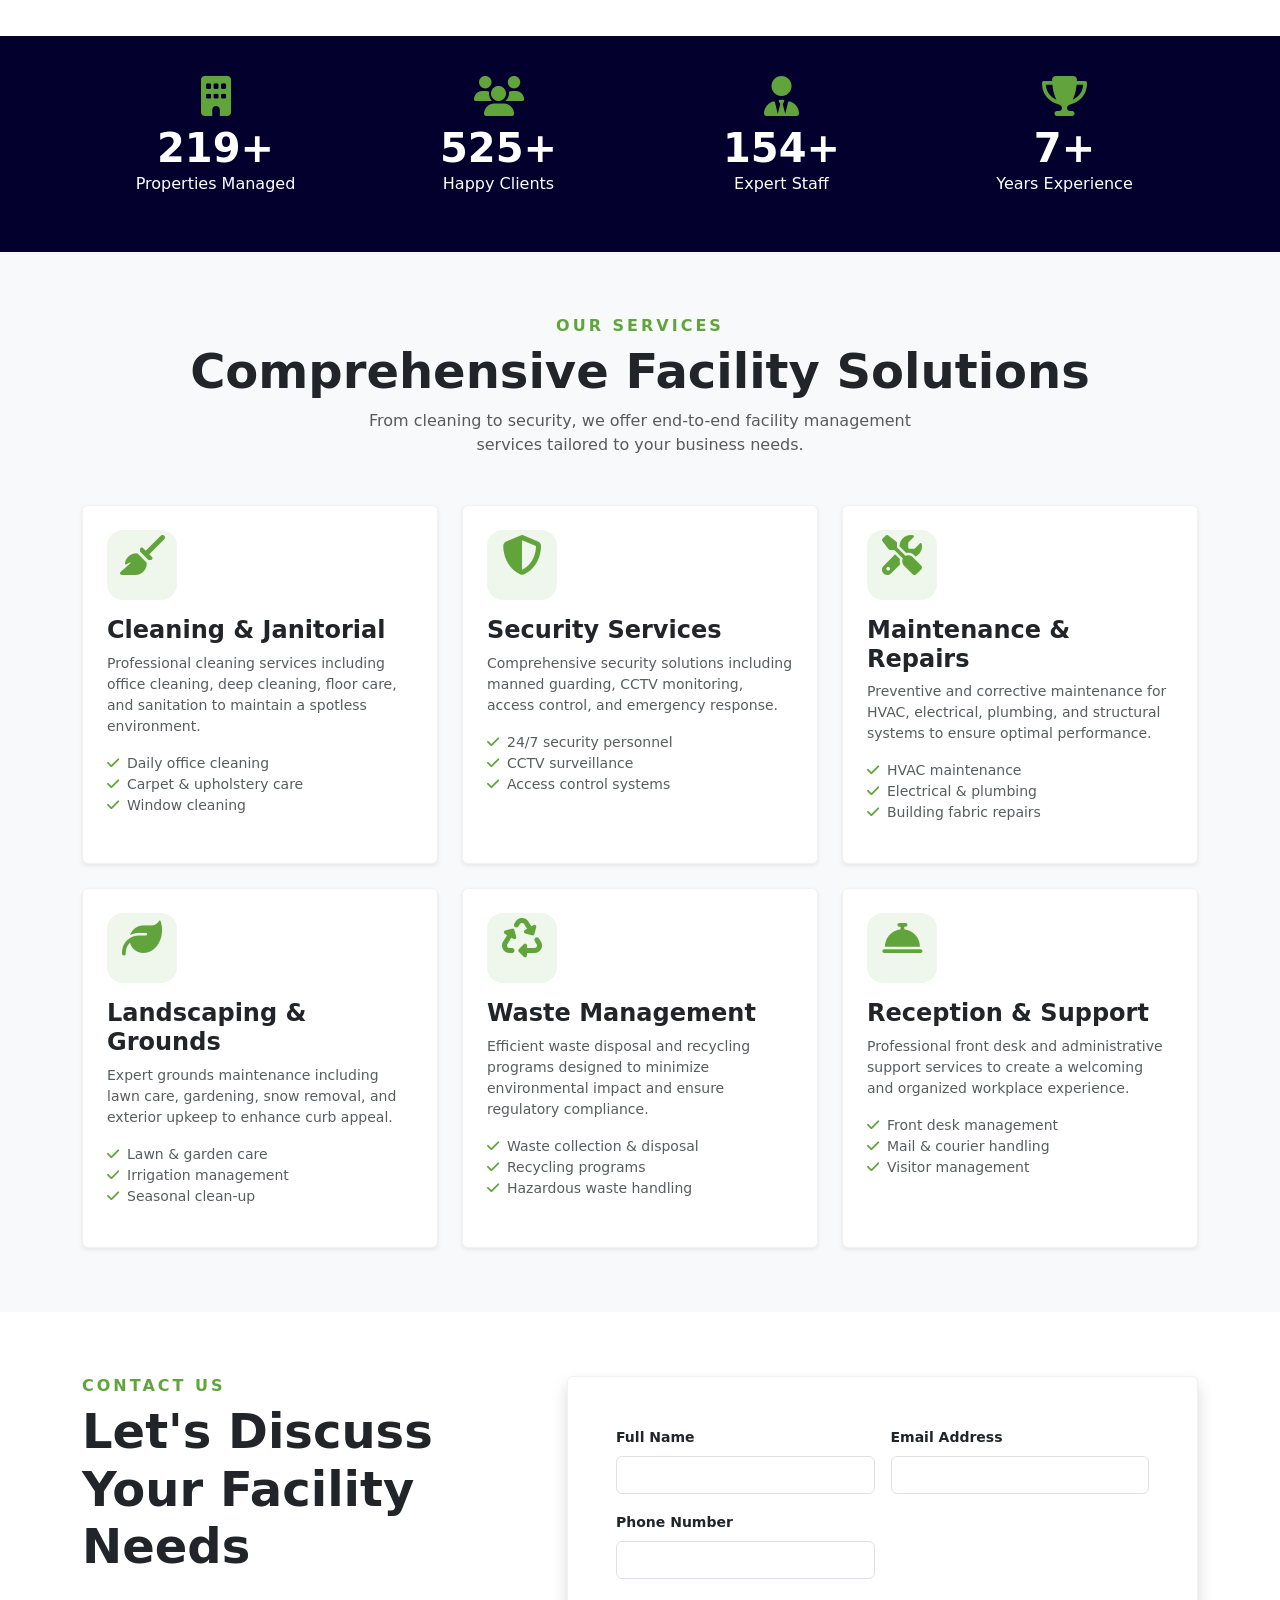
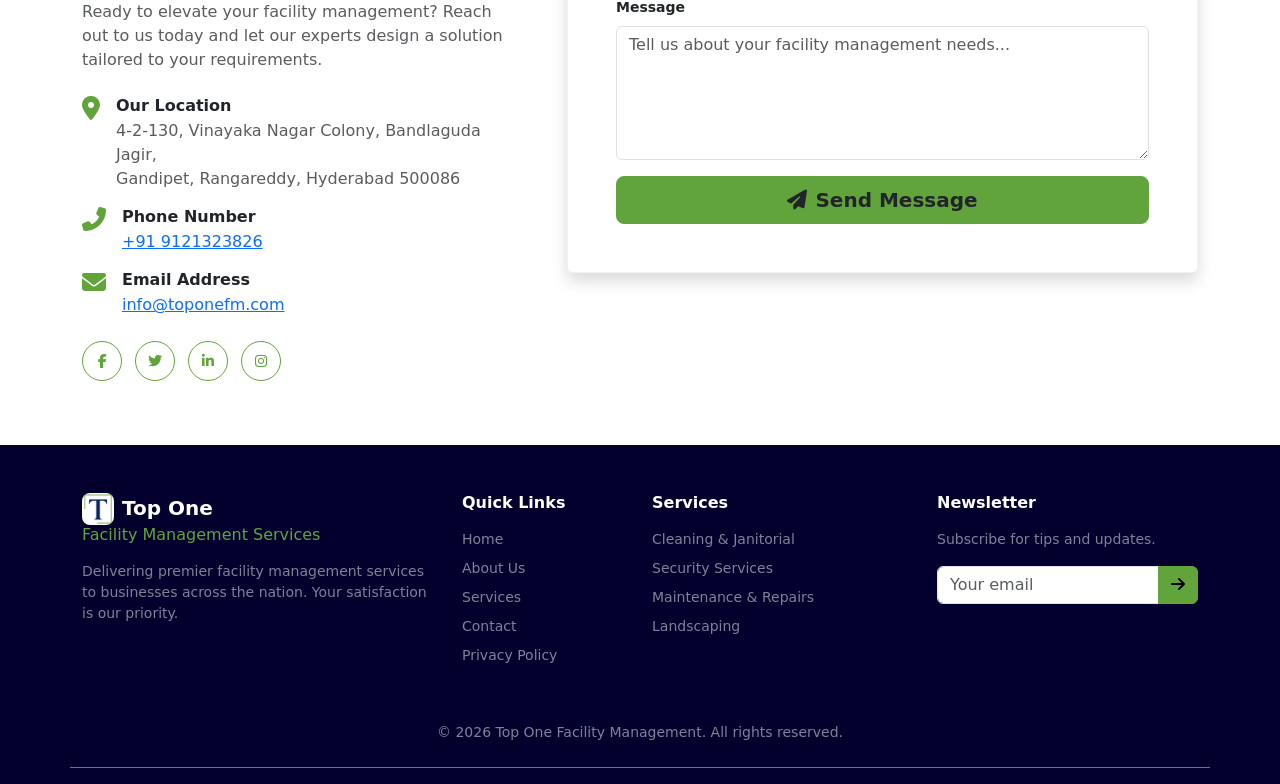
==== commit 11b01aad: "Update index.html" ====
--- a/index.html
+++ b/index.html
@@ -50,7 +50,7 @@
                 <p class="mb-0 small text-white">
                     <i class="fas fa-cookie-bite text-warning me-2"></i>
                     We use cookies to enhance your browsing experience and analyze site traffic. 
-                    Read our <a href="privacy-policy.txt" class="text-warning text-decoration-underline">Privacy Policy</a> for more details.
+                    Read our <a href="privacy-policy.html" class="text-warning text-decoration-underline">Privacy Policy</a> for more details.
                 </p>
             </div>
             <div class="d-flex gap-2">
@@ -464,7 +464,7 @@
                         <li class="mb-2"><a href="#about" class="text-white-50 text-decoration-none">About Us</a></li>
                         <li class="mb-2"><a href="#services" class="text-white-50 text-decoration-none">Services</a></li>
                         <li class="mb-2"><a href="#contact" class="text-white-50 text-decoration-none">Contact</a></li>
-                        <li class="mb-2"><a href="privacy-policy.txt" class="text-white-50 text-decoration-none">Privacy Policy</a></li>
+                        <li class="mb-2"><a href="privacy-policy.html" class="text-white-50 text-decoration-none">Privacy Policy</a></li>
                     </ul>
                 </div>
                 <div class="col-6 col-lg-3">
--- a/styles.css
+++ b/styles.css
@@ -483,10 +483,10 @@
         display: none;
     }
     .whatsapp-float {
-        width: 52px;
-        height: 52px;
+        width: 39px;
+        height: 39px;
         font-size: 1.7rem;
-        bottom: 20px;
+        bottom: 40px;
         right: 20px;
     }
 }
